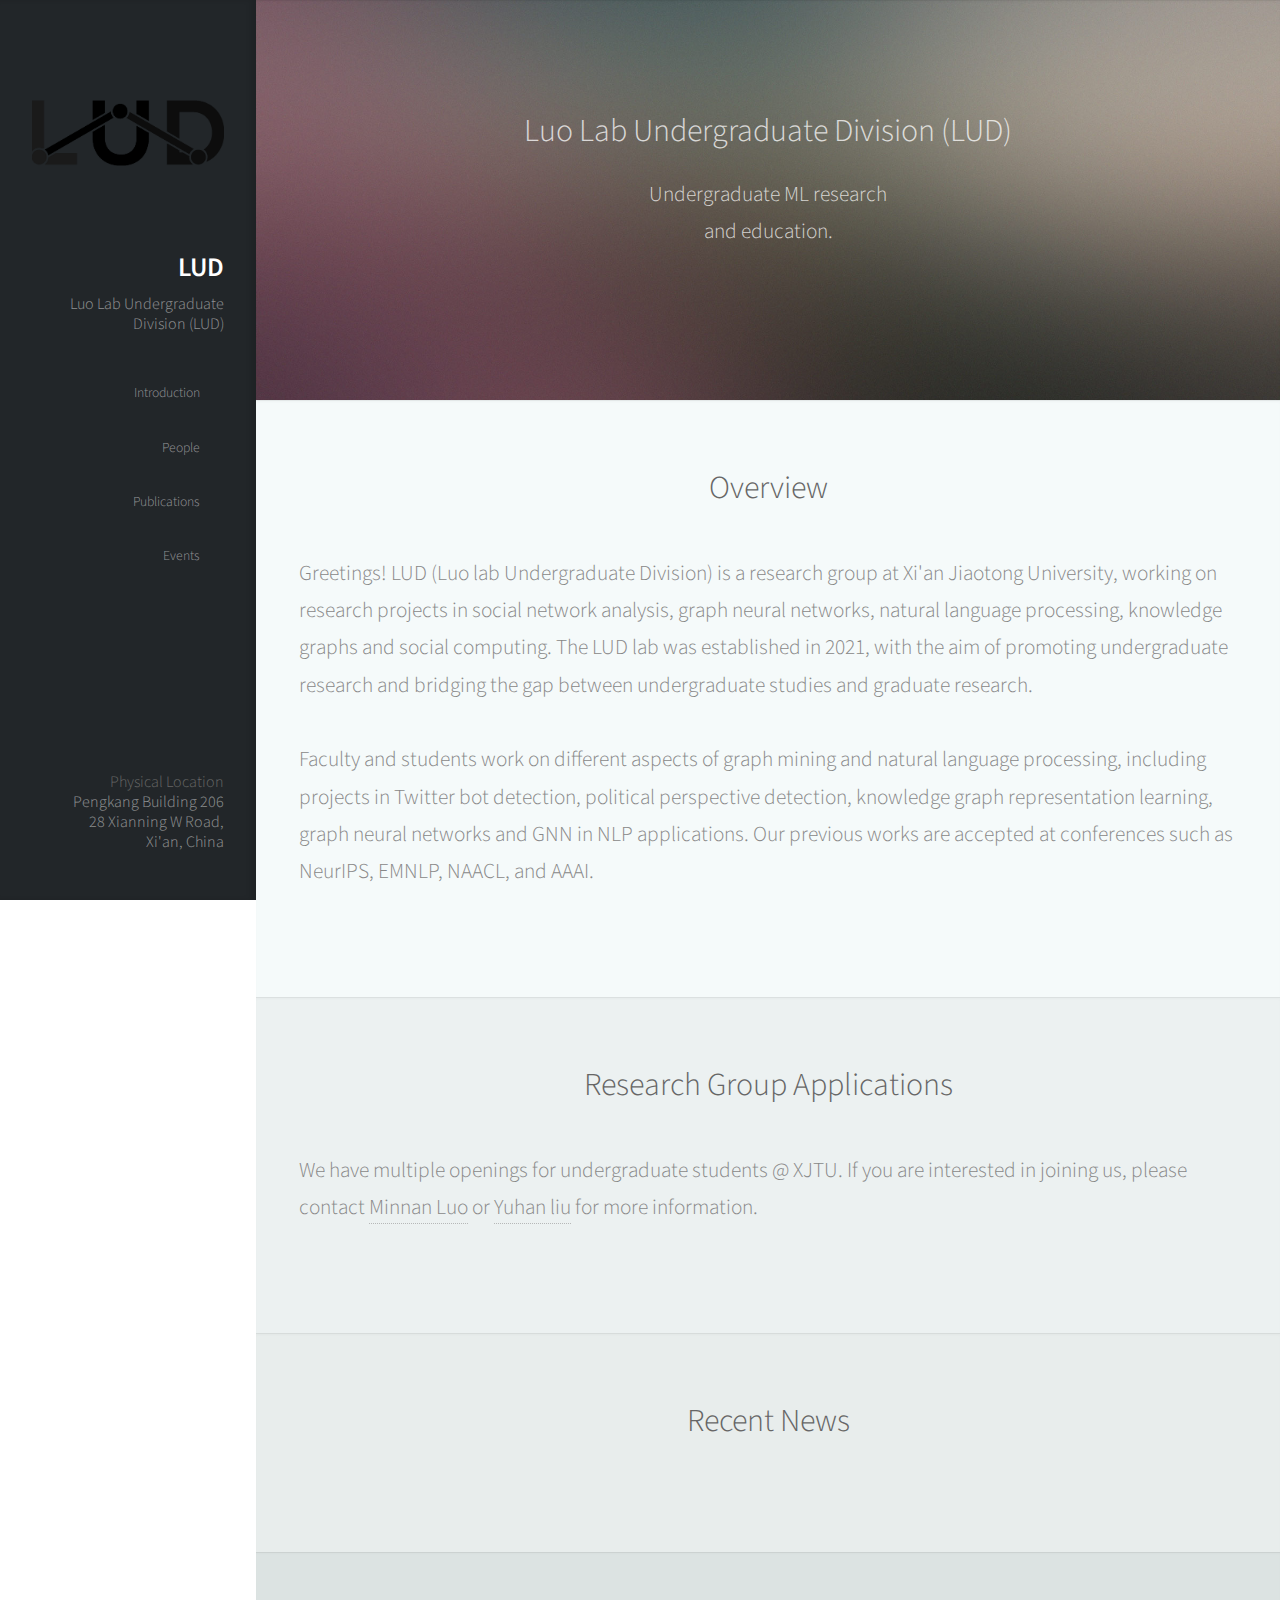
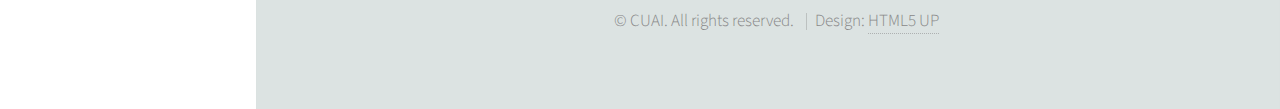
==== index.html @ e0af8125 "added publications page" ====
<!DOCTYPE HTML>
<!--
	Prologue by HTML5 UP
	html5up.net | @ajlkn
	Free for personal and commercial use under the CCA 3.0 license (html5up.net/license)
-->
<html>

<head>
	<title>Luo Lab Undergraduate Division (LUD)</title>
	<meta charset="utf-8" />
	<meta name="viewport" content="width=device-width, initial-scale=1, user-scalable=no" />
	<link rel="stylesheet" href="assets/css/main.css" />
	<link rel="icon" type="image/png" href="images/LUD_dark.png" />
</head>

<body class="is-preload">

	<!-- Header -->
	<div id="header">

		<div class="introduction">

			<!-- Logo -->
				<div id="logo">
					<span class="image avatar">
						<img src="images/LUD_dark.png" alt="LUD" />
					</span>
			<a href="index.html">
					<h1 id="title">LUD</h1>
					<p>Luo Lab Undergraduate Division (LUD)</p>
			</a>
				</div>
			<!-- Nav -->
			<nav id="nav">
				<ul>
					<li>
						<a href="index.html" id="introduction-link">
							<span class="icon">Introduction</span>
						</a>
					</li>
					<li>
						<a href="people.html" id="people-link">
							<span class="icon">People</span>
						</a>
					</li>
					<li>
						<a href="publications.html" id="publications-link">
							<span class="icon">Publications</span>
						</a>
					</li>
					<li>
						<a href="events.html" id="events-link">
							<span class="icon">Events</span>
						</a>
					</li>
				</ul>
			</nav>
		</div>

		<div class="bottom" id="bottom">
			<!--<h3>Physical Location</h3>-->
			<p>
				<strong>Physical Location</strong></br>
				Pengkang Building 206</br>
				28 Xianning W Road,</br>
				Xi'an, China</br>
			</p>
			<!-- Social Icons
			<ul class="icons">
				<li>
					<a href="https://github.com/CUAI" class="icon fa-github">
						<span class="label">Github</span>
					</a>
				</li>
				<li>
					<a href="https://www.facebook.com/cuaicornell" class="icon brands fa-facebook-f">
						<span class="label">Facebook</span>
					</a>
				</li>
				<li>
					<a href="https://twitter.com/cuai_cornell" class="icon brands fa-twitter">
						<span class="label">Twitter</span>
					</a>
				</li>
				<li>
					<a href="mailto:as2626@cornell.edu" class="icon fa-envelope">
						<span class="label">Email</span>
					</a>
				</li>


			</ul> -->
		</div>
	</div>

	<!-- Main -->
	<div id="main">

		<!-- Header -->
		<section class="zero dark">
			<div id="cover" class="container">
				<header>
					<h3 class="alt">Luo Lab Undergraduate Division (LUD)</h3>
					<p>Undergraduate ML research
						<br /> and education.
					</p>
				</header>
			</div>
		</section>

		<!-- Introduction -->
		<section class="two">
			<div id="overview" class="container">

				<header>
					<h3>Overview</h3>
				</header>

				<p style="text-align:left"> Greetings! LUD (Luo lab Undergraduate Division) is a research group at Xi'an Jiaotong University, working on research projects in social network analysis, graph neural networks, natural language processing, knowledge graphs and social computing. The LUD lab was established in 2021, with the aim of promoting undergraduate research and bridging the gap between undergraduate studies and graduate research.
					<br />
					<br /> Faculty and students work on different aspects of graph mining and natural language processing, including projects in Twitter bot detection, political perspective detection, knowledge graph representation learning, graph neural networks and GNN in NLP applications. Our previous works are accepted at conferences such as NeurIPS, EMNLP, NAACL, and AAAI.
					<!--<br /> Thanks to the enthusiasm of XJTU undergraduates, we are at full capacity for the 2023-2024 academic year. Stay tuned for recruitment announcements or contact <a href="mailto:tanzhaoxuan@stu.xjtu.edu.cn">Zhaoxuan Tan</a> if your case is exceptional.-->
					<!--
					<strong>Research Group </strong>
					<br /> The group will work closely with the club's officers to aim for a publication at a top ML
					conference (NeurIPS, ICML, etc.). People that have experience will be a good fit, as we will hit the
					ground running. We encourage people from a diverse background.
					<br /> Apply
					<a href="#researchgroupapplications" class="scrolly">here</a>. See examples of our publications <a
						href="#publications" class="scrolly">here</a>.
					<br />
					<br />

					<strong>Reading Group</strong>
					<br /> We will meet weekly to discuss papers (and research in general) in the field of machine
					learning. The goal is to familiarize
					people with state-of-the-art research. This is meant for students with some experience, as we will
					be closely following recent literature.
					<!-- The reading group meeting times for Fall 2020 will be every Saturday 8:00-8:45 pm EST with <a
						href="https://cornell.zoom.us/j/94841561796?pwd=eTFwMDdtUTdaaVp2RDJvRmVXdVRlZz09">this zoom
						link</a> (password cuai_r). The schedule,
					together with paper links and slides, is available <a
						href="https://docs.google.com/spreadsheets/d/19S0Q0r2heck6rMeUJlbNqu1A5NepiFKZNHT-SHClb-A/edit?usp=sharing">here</a>. -->
					<!-- meets every Saturday from 2:00-2:45 pm in Gates 203. The schedule,
					together with paper links and slides, is available <a href="https://docs.google.com/spreadsheets/d/1-Ef7JCLtQN_LxV4ImfCmfWClDzm2AVXtCpQBnVgg-Aw/edit?usp=sharing">here</a>.
					<!-- Reading group times will be determined once the members of the Research Group are decided (will happen by
					Wednesday, September 18th).-->
					<!-- <strong>Open Class </strong>
					<br/> This class will be similar to Stanford's CS231N - we will start from the basics, cover the state of the art in subfields,
					and finish with guest lectures from professors and PhD's.
					<br/>
					If you are interested in the class, please add yourself to the CUVL mailing list by sending an email to cuvl-l-request@cornell.edu with the subject "join".</a>
					<br/>
					Our class materials for Fall 2018 will be posted <a href="https://drive.google.com/open?id=1oQ8tiE2xCATs625OWxiDMqqDlpZEG0Fw">here</a> as the class progresses.
					<br/>
					<a href="https://drive.google.com/drive/folders/1VAUuqVgKgquh9sEkDPMYep3FDEXISOL_?usp=sharing">See our slides</a> from the Spring 2018 ACSU Reading Group for an idea of what the class will look like. -->
				</p>
			</div>
		</section>

		<!-- Applications -->
		<section class="three">
			<div id="research_group_applications" class="container">

				<header>
					<h3>Research Group Applications</h3>
				</header>

				<p style="text-align:left">
					We have multiple openings for undergraduate students @ XJTU. If you are interested in joining us, please contact <a href="mailto:minnluo@xjtu.edu.cn">Minnan Luo</a> or <a href="mailto:lyh6560@stu.xjtu.edu.cn">Yuhan liu</a> for more information.
				</p>
			</div>
		</section>
		<!-- Recent News -->
		<section class="four">
			<div id="recent_news" class="container">

				<header>
					<h3>Recent News</h3>
				</header>

				<!--<p style="text-align:left"> 
					<strong><em>7/11/2023</em></strong>
					<br /> Congratulations to former director Shangbin Feng and director Yuhan Liu for their <a href="https://2023.aclweb.org/program/best_papers/">ACL2023 best paper award</a>, <a href="https://arxiv.org/abs/2305.08283">"From Pretraining Data to LMs to Downstream Tasks: Tracking the Trails of Political Biases Leading to Unfair NLP Models"</a>!
					<br /> 
					<br /> 
					<strong><em>6/30/2023</em></strong>
					<br /> Our paper, <a href="https://arxiv.org/abs/2306.17408">"LMBot: Distilling Graph Knowledge into Language Model for Graph-less Deployment in Twitter Bot Detection"</a> goes live on Arxiv.
					<br /> 
					<br /> 
					<strong><em>6/22/2023</em></strong>
					<br /> Our paper, <a href="https://arxiv.org/abs/2306.12870">"HOFA: Twitter Bot Detection with Homophily-Oriented Augmentation and Frequency Adaptive Attention"</a> goes live on Arxiv.
					<br /> 
					<br /> 
					<strong><em>5/3/2023</em></strong>
					<br /> Our paper, <a href="https://arxiv.org/abs/2208.08320">"BIC: Twitter Bot Detection with Text-Graph Interaction and Semantic Consistency"</a>, has been accepted at ACL 2023.
					<br /> 
					<br /> 
					<strong>See more news <a href="news.html">here</a>.</strong>
				</p>-->
			</div>
		</section>
		<!-- Physical Location 
		<section id="physical_location" class="two">
			<div class="container">

				<header>
					<h3>Physical Location</h3>
				</header>

				<p style="text-align:left">
			                Pengkang Building 206</br>
			                28 Xianning W Road,</br>
			                Xi'an, China</br>
				</p>
			</div>
		</section>-->

		<!-- Publications 
		<section id="publications" class="two">
			<div class="container">
				<header>
					<h3>Publications</h3>
				</header>
				<div class="row">
					<div class="col-12">
						<article class="item">
							<header class="paper">
								<img class='paperimg' src="images/Rieresnet.png" />
								<h3 class="paperdesc">
									<a class="papertitle" href="https://drive.google.com/file/d/1yZ_uDbXNn4OfINR8LSe1WA0o5-ae4jq4/view">Riemannian Residual Neural Networks</a>
									Isay Katsman*, Eric M. Chen*, Sidhanth Holalkere*, Anna Asch*, Aaron Lou, Ser-Nam Lim Christopher De Sa
									<br />
									<em> Under review. Abridged in ICML 2022 Topology, Algebra, Geometry in Machine Learning Workshop </em>
								</h3>
							</header>
						</article>
					</div>
					<div class="col-12">
						<article class="item">
							<header class="paper">
								<img class='paperimg' src="images/gapx.png" />
								<h3 class="paperdesc">
									<a class="papertitle" href="https://arxiv.org/abs/2210.01979">GAPX: Generalized Autoregressive Paraphrase Identification</a>
									Yifei Zhou, Renyu Li, Hayden Housen, Ser-Nam Lim
									<br />
									<em> NeurIPS 2022.  </em>
								</h3>
							</header>
						</article>
					</div>
				</div><br />
				<div class="row">
					<div class="col-12">
						<article class="item">
							<header class="paper">
								<img class='paperimg' src="images/neq.png" />
								<h3 class="paperdesc">
									<a class="papertitle" href="https://arxiv.org/abs/2107.08596">Equivariant Manifold Flows</a>
									Isay Katsman*, Aaron Lou*, Derek Lim*, Qingxuan Jiang*, Ser-Nam Lim, Christopher De
									Sa
									<br />
									<em> NeurIPS 2021 </em>
								</h3>
							</header>
						</article>
					</div>
				</div><br />
				<div class="row">
					<div class="col-12">
						<article class="item">
							<header class="paper">
								<img class='paperimg' src="images/nonhomophily.png" />
								<h3 class="paperdesc">
									<a class="papertitle" href="https://arxiv.org/abs/2110.14446">
										Large Scale Learning on Non-Homophilous Graphs: New Benchmarks and Strong Simple Methods
									</a>
									Derek Lim*, Felix Hohne*, Xiuyu Li*, Sijia Linda Huang, Vaishnavi Gupta, Omkar Bhalerao, Ser-Nam Lim
									<br />
									<em> NeurIPS 2021 </em>
								</h3>
							</header>
						</article>
					</div>
				</div><br />
				<div class="row">
					<div class="col-12">
						<article class="item">
							<header class="paper">
								<img class='paperimg' src="images/cns.png" />
								<h3 class="paperdesc">
									<a class="papertitle" href="https://arxiv.org/abs/2010.13993">
										Combining Label Propagation and Simple Models Out-performs Graph Neural Networks
									</a>
									Qian Huang*, Horace He*, Abhay Singh, Ser-Nam Lim, Austin Benson
									<br />
									<em> ICLR 2021 </em>
								</h3>
							</header>
						</article>
					</div>
				</div><br />
				<div class="row">
					<div class="col-12">
						<article class="item">
							<header class="paper">
								<img class='paperimg' src="images/nmode_small.png" />
								<h3 class="paperdesc">
									<a class="papertitle" href="https://arxiv.org/abs/2006.10254">
										Neural Manifold Ordinary Differential Equations
									</a>
									Aaron Lou*, Derek Lim*, Isay Katsman*, Leo Huang*, Qingxuan Jiang, Ser-Nam
									Lim,
									Christopher De Sa
									<br />
									<em> NeurIPS 2020 </em>
								</h3>
							</header>
						</article>
					</div>
				</div><br />
				<div class="row">
					<div class="col-12">
						<article class="item">
							<header class="paper">
								<img class='paperimg' src="images/srn.png" />
								<h3 class='paperdesc'>
									<a class="papertitle" href="https://arxiv.org/abs/2003.04448">
										Better Set Representations For Relational Reasoning
									</a>
									Qian Huang*, Horace He*, Abhay Singh, Yan Zhang, Ser-Nam Lim, Austin Benson
									<br />
									<em> NeurIPS 2020 </em>
								</h3>
							</header>
						</article>
					</div>
				</div><br />
				<div class="row">
					<div class="col-12">
						<article class="item">
							<header class="paper">
								<img class='paperimg' src="images/frechet.png" />
								<h3 class='paperdesc'>
									<a class="papertitle" href="https://arxiv.org/abs/2003.00335">
										Differentiating through the Fréchet Mean
									</a>
									Aaron Lou*, Isay Katsman*, Qingxuan Jiang*, Serge Belongie, Ser-Nam Lim, Christopher
									De Sa
									<br />
									<em>ICML 2020 </em>
								</h3>
							</header>
						</article>
					</div>
				</div><br />
				<div class="row">
					<div class="col-12">
						<article class="item">
							<header class="paper">
								<img class='paperimg' src="images/ila.png" />
								<h3 class="paperdesc">
									<a class="papertitle" href="https://arxiv.org/abs/1907.10823">
										Enhancing Adversarial Example Transferability with an Intermediate Level Attack
									</a>
									Qian Huang*, Isay Katsman*, Horace He*, Zeqi Gu*, Serge Belongie, Ser-Nam Lim
									<br />
									<em>ICCV 2019 </em>
								</h3>
							</header>
						</article>
					</div>
				</div><br />
				<div class="row">
					<div class="col-12">
						<article class="item">
							<header class="paper">
								<img class='paperimg' src="images/decomp.png" />
								<h3 class="paperdesc">
									<a class="papertitle" href="https://arxiv.org/abs/1812.01198">
										Adversarial Example Decomposition
									</a>
									Horace He, Aaron Lou*, Qingxuan Jiang*, Isay Katsman*, Serge Belongie, Ser-Nam Lim
									<br />
									<em> ICML 2019 Workshop, Security and Privacy of Machine Learning</em>
								</h3>
							</header>
						</article>
					</div>
				</div><br />
				*indicates equal contribution
			</div>
		</section>-->

		<!-- Current Members
		<section id="currentmembers" class="three">
			<div class="container" style="text-align:center">
				<header>
					<h3>Current Members</h3>
				</header>

				<div class="row">
					<div class="col-3">
						<article class="item">
							<a href="https://yifeizhou02.github.io" target="_blank"
								class="image fit"><img src="images/members/yifei.jpg" alt="" /></a>
							<header>
								<h3>Yifei Zhou<br /><em> Co-President </em></h3>
							</header>
						</article>
					</div>
					<div class="col-3">
						<article class="item">
							<a href="https://echen01.github.io/" target="_blank"
								class="image fit"><img src="images/members/eric.jpg" alt="" /></a>
							<header>
								<h3>Eric Chen<br /><em> Co-President </em></h3>
							</header>
						</article>
					</div>
					<div class="col-3">
						<article class="item">
							<a href="https://www.linkedin.com/in/felix-hohne-fmh42/" target="_blank"
								class="image fit"><img src="images/members/felix.jpeg" alt="" /></a>
							<header>
								<h3>Felix Hohne<br /> <em> Member </em></h3>
							</header>
						</article>
					</div>
					<div class="col-3">
						<article class="item">
							<a href="https://www.linkedin.com/in/omkar-bhalerao-88089016a/" target="_blank"
								class="image fit"><img src="images/members/omkar.jpeg" alt="" /></a>
							<header>
								<h3>Omkar Bhalerao<br /><em> Member </em></h3>
							</header>
						</article>
					</div>
				</div><br />
				<div class="row">
					<div class="col-3">
						<article class="item">
							<a href="https://www.linkedin.com/in/anna-asch/" target="_blank"
								class="image fit"><img src="images/members/anna.JPG" alt="" /></a>
							<header>
								<h3>Anna Asch<br /><em> Member </em></h3>
							</header>
						</article>
					</div>
					<div class="col-3">
						<article class="item">
							<a href="https://www.linkedin.com/in/sanjit-basker/" target="_blank"
								class="image fit"><img src="images/members/sanjit.png" alt="" /></a>
							<header>
								<h3>Sanjit Basker<br /><em> Member </em></h3>
							</header>
						</article>
					</div>
					<div class="col-3">
						<article class="item">
							<a href="https://vaishnavigupta.com/" target="_blank"
								class="image fit"><img src="images/members/vaishnavi.jpg" alt="" /></a>
							<header>
								<h3>Vaishnavi Gupta<br /><em> Member </em></h3>
							</header>
						</article>
					</div>
					<div class="col-3">
						<article class="item">
							<a href="https://sholalkere.github.io/" target="_blank"
								class="image fit"><img src="images/members/sid.jpg" alt="" /></a>
							<header>
								<h3>Sidhanth Holalkere<br /><em> Member </em></h3>
							</header>
						</article>
					</div>
				</div><br />
				<div class="row">
					<div class="col-3">
						<article class="item">
							<a href="https://jren03.github.io" target="_blank"
								class="image fit"><img src="images/members/juntao.jpg" alt="" /></a>
							<header>
								<h3>Juntao Ren<br /><em> Member </em></h3>
							</header>
						</article>
					</div>
					<div class="col-3">
						<article class="item">
							<a href="https://owenoertell.com" target="_blank"
								class="image fit"><img src="images/members/owen.jpg" alt="" /></a>
							<header>
								<h3>Owen Oertell<br /><em> Member </em></h3>
							</header>
						</article>
					</div>
					<div class="col-3">
						<article class="item">
							<a href="https://fengyuli.com" target="_blank"
								class="image fit"><img src="images/members/fengyu.jpeg" alt="" /></a>
							<header>
								<h3>Fengyu Li<br /><em> Member </em></h3>
							</header>
						</article>
					</div>
					<div class="col-3">
						<article class="item">
							<a href="https://www.linkedin.com/in/zichen-wang-2023b2204/" target="_blank"
								class="image fit"><img src="images/members/zichen.jpg" alt="" /></a>
							<header>
								<h3>Zichen Wang<br /><em> Member </em></h3>
							</header>
						</article>
					</div>
			</div><br />
				<div class="row">
					<div class="col-3">
						<article class="item">
							<a href="https://www.linkedin.com/in/zilu-li-6043771b7/" target="_blank"
								class="image fit"><img src="images/members/zilu.jpg" alt="" /></a>
							<header>
								<h3>Zilu Li<br /><em> Member </em></h3>
							</header>
						</article>
					</div>
					<div class="col-3">
						<article class="item">
							<a href="https://www.linkedin.com/in/lisarli/" target="_blank"
								class="image fit"><img src="images/members/lisa.jpeg" alt="" /></a>
							<header>
								<h3>Lisa Li<br /><em> Member </em></h3>
							</header>
						</article>
					</div>
					<div class="col-3">
						<article class="item">
							<a href="https://yanruyu126.github.io/" target="_blank"
								class="image fit"><img src="images/members/ruyu.png" alt="" /></a>
							<header>
								<h3>Ruyu Yan<br /><em> Member </em></h3>
							</header>
						</article>
					</div>
					<div class="col-3">
						<article class="item">
							<a href="https://www.linkedin.com/in/songyu-ye-5474b2220/" target="_blank"
								class="image fit"><img src="images/members/song.jpg" alt="" /></a>
							<header>
								<h3>Song Ye<br /><em> Member </em></h3>
							</header>
						</article>
					</div>
			</div><br />
				<div class="row">
				</div>
			</div>
		</section> -->

		<!-- researchadvisors
		<section id="researchadvisors" class="three">
			<div class="container" style="text-align:center">
				<header>
					<h3>Research Advisors</h3>
				</header>

				<div class="row">
					<div class="col-3">
						<article class="item">
							<a href="https://www.cs.cornell.edu/rdz/" target="_blank" class="image fit"><img
									src="images/members/ramin.jpg" alt="" /></a>
							<header>
								<h3>Prof. Ramin Zabih <br /> <em>Affiliated Faculty </em></h3>
							</header>
						</article>
					</div>
					<div class="col-3">
						<article class="item">
							<a href="http://blogs.cornell.edu/techfaculty/serge-belongie/" target="_blank"
								class="image fit"><img src="images/members/serge.jpeg" alt="" /></a>
							<header>
								<h3>Prof. Serge Belongie <br /> <em>Affiliated Faculty</em></h3>
							</header>
						</article>
					</div>
					<div class="col-3">
						<article class="item">
							<a href="http://www.cs.cornell.edu/~cdesa/" target="_blank" class="image fit"><img
									src="images/members/chris.jpeg" alt="" /></a>
							<header>
								<h3>Prof. Chris de Sa <br /> <em>Affiliated Faculty</em></h3>
							</header>
						</article>
					</div>
					<div class="col-3">
						<article class="item">
							<a href="https://wensun.github.io/" target="_blank" class="image fit"><img
									src="images/members/wen.png" alt="" /></a>
							<header>
								<h3>Prof. Wen Sun <br /> <em>Affiliated Faculty</em></h3>
							</header>
						</article>
					</div>
				</div><br />
				<div class="row">
					<div class="col-3">
						<article class="item">
							<a href="http://home.bharathh.info/" target="_blank" class="image fit"><img
									src="images/members/bharathresized.png" alt="" /></a>
							<header>
								<h3>Prof. Bharath Hariharan <br /> <em> Affiliated Faculty</em></h3>
							</header>
						</article>
					</div>
					<div class="col-3">
						<article class="item">
							<a href="http://www.cs.cornell.edu/~kb/" target="_blank" class="image fit"><img
									src="images/members/kb.jpeg" alt="" /></a>
							<header>
								<h3>Prof. Kavita Bala <br /> <em> Affiliated Faculty</em></h3>
							</header>
						</article>
					</div>
					<div class="col-3">
						<article class="item">
							<a href="https://yoavartzi.com/" target="_blank" class="image fit"><img
									src="images/members/yoav.jpeg" alt="" /></a>
							<header>
								<h3>Prof. Yoav Artzi<br /> <em>Affiliated Faculty</em> </h3>
							</header>
						</article>
					</div>
					<div class="col-3">
						<article class="item">
							<a href="http://www.sanjibanchoudhury.com/" target="_blank" class="image fit"><img
									src="images/sanjiban.png" alt="" /></a>
							<header>
								<h3>Prof. Sanjiban Choudhury <br /> <em>Affiliated Faculty</em></h3>
							</header>
						</article>
					</div>
				</div><br />
				<div class="row">
					<div class="col-3">
						<article class="item">
							<a href="https://sites.google.com/site/sernam" target="_blank" class="image fit"><img
									src="images/members/sernam.jpeg" alt="" /></a>
							<header>
								<h3>Dr. Ser-Nam Lim<br /> <em>Facebook Research Advisor</em> </h3>
							</header>
						</article>
					</div>
				<div class="col-3">
						<article class="item">
							<a href="https://abhaysingh.xyz/" target="_blank" class="image fit"><img
									src="images/members/abhay.jpeg" alt="" /></a>
							<header>
								<h3>Abhay Singh <br /> <em> Graduate Research Advisor</em> </h3>
							</header>
						</article>
					</div>
					<div class="col-3">
						<article class="item">
							<a href="https://www.xiuyuli.com/" target="_blank"
								class="image fit"><img src="images/members/xiuyu.png" alt="" /></a>
							<header>
								<h3>Xiuyu Li <br /> <em> Graduate Research Advisor </em></h3>
							</header>
						</article>
					</div>
					<div class="col-3">
						<article class="item">
							<a href="https://yuanqidu.github.io/" target="_blank"
								class="image fit"><img src="images/members/yuanqi.jpeg" alt="" /></a>
							<header>
								<h3>Yuanqi Du <br /> <em> Graduate Research Advisor </em></h3>
							</header>
						</article>
					</div>
					<div class="col-3">
						<article class="item">
							<a href="https://isaykatsman.github.io/" target="_blank"
								class="image fit"><img src="images/members/isay.jpeg" alt="" /></a>
							<header>
								<h3>Isay Katsman <br /> <em>Graduate Research Advisor</em> <br /> <em>Co-Founder</em> </h3>
							</header>
						</article>
<!-- 					</div>
					<div class="col-3">
						<article class="item">
							<a href="https://www.linkedin.com/in/guandao-yang-349b83a6/" target="_blank"
								class="image fit"><img src="images/members/guandao.jpeg" alt="" /></a>
							<header>
								<h3>Guandao Yang <br /> <em>Graduate Research Advisor</em></h3>
							</header>
						</article>
					</div>
					<div class="col-3">
						<article class="item">
							<a href="https://www.linkedin.com/in/ryan-benmalek-4a451810b/" target="_blank"
								class="image fit"><img src="images/members/ryan.jpeg" alt="" /></a>
							<header>
								<h3>Ryan Benmalek <br /> <em>Graduate Research Advisor</em></h3>
							</header>
						</article>
					</div> --><!--
				</div>
			</div>
		</section> -->

		<!-- Alumni
		<section id="alumni" class="three">
			<div class="container" style="text-align:center">
				<header>
					<h3>Alumni</h3>
				</header>

				<div class="row">
					<div class="col-3">
						<article class="item">
							<a href="https://www.linkedin.com/in/linda-huang-sijia/" target="_blank"
								class="image fit"><img src="images/members/linda.jpeg" alt="" /></a>
							<header>
								<h3>Linda Huang<br /> <em> Alumnus </em></h3>
							</header>
						</article>
					</div>
					<div class="col-3">
						<article class="item">
							<a href="https://www.linkedin.com/in/franklin-tongxiang-deng/" target="_blank"
								class="image fit"><img src="images/members/franklin.jpeg" alt="" /></a>
							<header>
								<h3>Franklin Deng<br /> <em> Alumnus</em> </h3>
							</header>
						</article>
					</div>
					<div class="col-3">
						<article class="item">
							<a href="https://www.aaronlou.com/" target="_blank" class="image fit"><img
									src="images/members/aaron.jpeg" alt="" /></a>
							<header>
								<h3>Aaron Lou <br /><em> Stanford CS PhD</em></h3>
							</header>
						</article>
					</div>
					<div class="col-3">
						<article class="item">
							<a href="https://q-hwang.github.io" target="_blank" class="image fit"><img
									src="images/members/qian.jpeg" alt="" /></a>
							<header>
								<h3>Qian Huang <br /> <em> Stanford CS PhD</em></h3>
							</header>
						</article>
					</div>
				</div><br />
				<div class="row">
					<div class="col-3">
						<article class="item">
							<a href="https://cptq.github.io/" target="_blank" class="image fit"><img
									src="images/members/derek.jpg" alt="" /></a>
							<header>
								<h3>Derek Lim<br /><em> MIT EECS PhD</em></h3>
							</header>
						</article>
					</div>
					<div class="col-3">
						<article class="item">
							<a href="https://mathreader.github.io/" target="_blank"
								class="image fit"><img src="images/members/max.jpg" alt="" /></a>
							<header>
								<h3> Qingxuan (Max) Jiang <br /> <em>MIT ORIE PhD </em></h3>
							</header>
						</article>
					</div>
					<div class="col-3">
						<article class="item">
							<a href="https://www.linkedin.com/in/quintessaqiao/" target="_blank" class="image fit"><img
									src="images/members/quintessa.jpeg" alt="" /></a>
							<header>
								<h3>Han (Quintessa) Qiao<br /> <em> Meta Software Engineer </em><br /> </h3>
							</header>
						</article>
					</div>
					<div class="col-3">
						<article class="item">
							<a href="http://horace.io/" target="_blank" class="image fit"><img
									src="images/members/horace.jpeg" alt="" /></a>
							<header>
								<h3>Horace He <br /> <em>Facebook, Research Engineer</em> <br /> <em>Co-Founder</em>
								</h3>
							</header>
						</article>
					</div>
					<div class="col-3">
						<article class="item">
							<a href="https://linzhiqiu.github.io/" target="_blank"
								class="image fit"><img src="images/members/zhiqiu.jpeg" alt="" /></a>
							<header>
								<h3>Zhiqiu Lin <br /> <em> CMU SCS, PhD</em> <br /> </h3>
							</header>
						</article>
					</div>
					<div class="col-3">
						<article class="item">
							<a href="https://www.linkedin.com/in/tianxing-jiang/" target="_blank" class="image fit"><img
									src="images/members/tianxing.jpeg" alt="" /></a>
							<header>
								<h3>Tianxing Jiang<br /> <em>Citadel, Software Engineer </em><br /> </h3>
							</header>
						</article>
					</div>
					<div class="col-3">
						<article class="item">
							<a href="https://www.linkedin.com/in/zeqi-gu/" target="_blank" class="image fit"><img
									src="images/members/zeqi.jpeg" alt="" /></a>
							<header>
								<h3> Zeqi Gu <br /> <em> Cornell Tech PhD </em><br /> </h3>
							</header>
						</article>
					</div>
					<div class="col-3">
						<article class="item">
							<a href="https://www.linkedin.com/in/frank-li-b7b0272a/" target="_blank"
								class="image fit"><img src="images/members/frank.jpg" alt="" /></a>
							<header>
								<h3>Frank Li<br /> <em> Microsoft, Data Scientist </em><br /> </h3>
							</header>
						</article>
					</div>
					<div class="col-3">
						<article class="item">
							<a href="https://www.linkedin.com/in/pianpwk/" target="_blank" class="image fit"><img
									src="images/members/pian.jpeg" alt="" /></a>
							<header>
								<h3> Pian Pawakapan <br /> <em> Alumnus </em> <br /> </h3>
							</header>
						</article>
					</div>
				</div><br />
				<div class="row">
				</div>
			</div>
		</section> -->


		<!-- Sponsors
		<section id="sponsors" class="four">
			<div class="container" style="text-align:center">

				<header>
					<h3>Sponsored by and in Direct Collaboration with Facebook AI</h3>
				</header>

				<div class="row">
					<!-- <div class="col-4">
								</div> --><!--
					<div class="col-12">
						<article class="item">
							<a href="https://research.fb.com/category/machine-learning/" class="image fit">
								<img src="images/facebookainewlogo.jpeg" alt="Facebook AI" />
							</a>
						</article>
					</div>
				</div>

			</div>
		</section> -->

	</div>

	<!-- Footer -->
	<div id="footer">

		<!-- Copyright -->
		<ul class="copyright">
			<li>&copy; CUAI. All rights reserved.</li>
			<li>Design:
				<a href="http://html5up.net">HTML5 UP</a>
			</li>
		</ul>

	</div>

	<!-- Scripts -->
	<script src="assets/js/jquery.min.js"></script>
	<!--<script src="assets/js/jquery.scrolly.min.js"></script>
	<script src="assets/js/jquery.scrollex.min.js"></script>
	<script src="assets/js/browser.min.js"></script>-->
	<script src="assets/js/breakpoints.min.js"></script>
	<script src="assets/js/util.js"></script>
	<script src="assets/js/main.js"></script>
	<script src="assets/js/parseCsv.js"></script>
	<script src="assets/js/index.js"></script>

</body>

</html>
---- assets/css/main.css ----
@import url("font-awesome.min.css");
@import url("https://fonts.googleapis.com/css?family=Source+Sans+Pro:300,300italic,400,600");

/*
	Prologue by HTML5 UP
	html5up.net | @ajlkn
	Free for personal and commercial use under the CCA 3.0 license (html5up.net/license)
*/

html, body, div, span, applet, object,
iframe, h1, h2, h3, h4, h5, h6, p, blockquote,
pre, a, abbr, acronym, address, big, cite,
code, del, dfn, em, img, ins, kbd, q, s, samp,
small, strike, strong, sub, sup, tt, var, b,
u, i, center, dl, dt, dd, ol, ul, li, fieldset,
form, label, legend, table, caption, tbody,
tfoot, thead, tr, th, td, article, aside,
canvas, details, embed, figure, figcaption,
footer, header, hgroup, menu, nav, output, ruby,
section, summary, time, mark, audio, video {
	margin: 0;
	padding: 0;
	border: 0;
	font-size: 100%;
	font: inherit;
	vertical-align: baseline;}

article, aside, details, figcaption, figure,
footer, header, hgroup, menu, nav, section {
	display: block;}

body {
	line-height: 1;
}

ol, ul {
	list-style: none;
}

blockquote, q {
	quotes: none;
}

	blockquote:before, blockquote:after, q:before, q:after {
		content: '';
		content: none;
	}

table {
	border-collapse: collapse;
	border-spacing: 0;
}

body {
	-webkit-text-size-adjust: none;
}

mark {
	background-color: transparent;
	color: inherit;
}

input::-moz-focus-inner {
	border: 0;
	padding: 0;
}

input, select, textarea {
	-moz-appearance: none;
	-webkit-appearance: none;
	-ms-appearance: none;
	appearance: none;
}

/* Basic */

	html {
		box-sizing: border-box;
	}

	*, *:before, *:after {
		box-sizing: inherit;
	}

	body {
		background: #fff;
		font-family: 'Source Sans Pro', sans-serif;
		font-size: 19pt;
		font-weight: 300;
		line-height: 1.75em;
		color: #888;
	}

		body.is-preload *, body.is-preload *:before, body.is-preload *:after {
			-moz-animation: none !important;
			-webkit-animation: none !important;
			-ms-animation: none !important;
			animation: none !important;
			-moz-transition: none !important;
			-webkit-transition: none !important;
			-ms-transition: none !important;
			transition: none !important;
		}

	input, textarea, select {
		font-family: 'Source Sans Pro', sans-serif;
		font-size: 19pt;
		font-weight: 300;
		line-height: 1.75em;
		color: #888;
	}

	h1, h2, h3, h4, h5, h6 {
		font-weight: 300;
		color: #666;
		line-height: 1.5em;
	}

	h1 a, h2 a, h3 a, h4 a, h5 a, h6 a {
		color: inherit;
		text-decoration: none;
	}

		h1 a strong, h2 a strong, h3 a strong, h4 a strong, h5 a strong, h6 a strong {
			color: #333;
		}

	h2 {
		font-size: 2em;
		letter-spacing: -1px;
	}

		h2.alt {
			color: #888;
		}

			h2.alt strong {
				color: #666;
			}

	h3 {
		font-size: 1.5em;
	}

	header {
		margin: 0 0 2em 0;
	}

		header > p {
			margin: 1em 0 0 0;
		}

	footer {
		margin: 2em 0 0 0;
	}

	strong, b {
		font-weight: 300;
		color: #666;
	}

	em, i {
		font-style: italic;
	}

	a {
		text-decoration: none;
		color: inherit;
		border-bottom: dotted 1px rgba(128, 128, 128, 0.5);
		-moz-transition: color 0.35s ease-in-out, border-bottom-color 0.35s ease-in-out;
		-webkit-transition: color 0.35s ease-in-out, border-bottom-color 0.35s ease-in-out;
		-ms-transition: color 0.35s ease-in-out, border-bottom-color 0.35s ease-in-out;
		transition: color 0.35s ease-in-out, border-bottom-color 0.35s ease-in-out;
		outline: 0;
	}

		a:hover {
			color: #E27689;
			border-bottom-color: rgba(255, 255, 255, 0);
		}

	sub {
		position: relative;
		top: 0.5em;
		font-size: 0.8em;
	}

	sup {
		position: relative;
		top: -0.5em;
		font-size: 0.8em;
	}

	hr {
		border: 0;
		border-top: solid 1px #ddd;
	}

	blockquote {
		border-left: solid 0.5em #ddd;
		padding: 1em 0 1em 2em;
		font-style: italic;
	}

	p, ul, ol, dl, table {
		margin-bottom: 2em;
	}

	br.clear {
		clear: both;
	}

/* Container */

	.container {
		margin: 0 auto;
		max-width: 100%;
		width: 1400px;
	}

		@media screen and (min-width: 961px) and (max-width: 1880px) {

			.container {
				width: 1200px;
			}

		}

		@media screen and (min-width: 961px) and (max-width: 1620px) {

			.container {
				width: 960px;
			}

		}

		@media screen and (min-width: 961px) and (max-width: 1320px) {

			.container {
				width: 100%;
			}

		}

		@media screen and (max-width: 960px) {

			.container {
				width: 100%;
			}

		}

		@media screen and (max-width: 736px) {

			.container {
				width: 100%;
			}

		}

/* Row */

	.row {
		display: flex;
		flex-wrap: wrap;
		box-sizing: border-box;
		align-items: stretch;
	}

		.row > * {
			box-sizing: border-box;
		}

		.row.gtr-uniform > * > :last-child {
			margin-bottom: 0;
		}

		.row.aln-left {
			justify-content: flex-start;
		}

		.row.aln-center {
			justify-content: center;
		}

		.row.aln-right {
			justify-content: flex-end;
		}

		.row.aln-top {
			align-items: flex-start;
		}

		.row.aln-middle {
			align-items: center;
		}

		.row.aln-bottom {
			align-items: flex-end;
		}

		.row > .imp {
			order: -1;
		}

		.row > .col-1 {
			width: 8.3333333333%;
		}

		.row > .off-1 {
			margin-left: 8.3333333333%;
		}

		.row > .col-2 {
			width: 16.6666666667%;
		}

		.row > .off-2 {
			margin-left: 16.6666666667%;
		}

		.row > .col-3 {
			width: 25%;
		}

		.row > .off-3 {
			margin-left: 25%;
		}

		.row > .col-4 {
			width: 33.3333333333%;
		}

		.row > .off-4 {
			margin-left: 33.3333333333%;
		}

		.row > .col-5 {
			width: 41.6666666667%;
		}

		.row > .off-5 {
			margin-left: 41.6666666667%;
		}

		.row > .col-6 {
			width: 50%;
		}

		.row > .off-6 {
			margin-left: 50%;
		}

		.row > .col-7 {
			width: 58.3333333333%;
		}

		.row > .off-7 {
			margin-left: 58.3333333333%;
		}

		.row > .col-8 {
			width: 66.6666666667%;
		}

		.row > .off-8 {
			margin-left: 66.6666666667%;
		}

		.row > .col-9 {
			width: 75%;
		}

		.row > .off-9 {
			margin-left: 75%;
		}

		.row > .col-10 {
			width: 83.3333333333%;
		}

		.row > .off-10 {
			margin-left: 83.3333333333%;
		}

		.row > .col-11 {
			width: 91.6666666667%;
		}

		.row > .off-11 {
			margin-left: 91.6666666667%;
		}

		.row > .col-12 {
			width: 100%;
		}
		.col-12 {
			width: 100%;
		}

		.row > .off-12 {
			margin-left: 100%;
		}

		.row.gtr-0 {
			margin-top: 0px;
			margin-left: 0px;
		}

			.row.gtr-0 > * {
				padding: 0px 0 0 0px;
			}

			.row.gtr-0.gtr-uniform {
				margin-top: 0px;
			}

				.row.gtr-0.gtr-uniform > * {
					padding-top: 0px;
				}

		.row.gtr-25 {
			margin-top: -10px;
			margin-left: -10px;
		}

			.row.gtr-25 > * {
				padding: 10px 0 0 10px;
			}

			.row.gtr-25.gtr-uniform {
				margin-top: -10px;
			}

				.row.gtr-25.gtr-uniform > * {
					padding-top: 10px;
				}

		.row.gtr-50 {
			margin-top: -20px;
			margin-left: -20px;
		}

			.row.gtr-50 > * {
				padding: 20px 0 0 20px;
			}

			.row.gtr-50.gtr-uniform {
				margin-top: -20px;
			}

				.row.gtr-50.gtr-uniform > * {
					padding-top: 20px;
				}

		.row {
			margin-top: -40px;
			margin-left: -40px;
		}

			.row > * {
				padding: 40px 0 0 40px;
			}

			.row.gtr-uniform {
				margin-top: -40px;
			}

				.row.gtr-uniform > * {
					padding-top: 40px;
				}

		.row.gtr-150 {
			margin-top: -60px;
			margin-left: -60px;
		}

			.row.gtr-150 > * {
				padding: 60px 0 0 60px;
			}

			.row.gtr-150.gtr-uniform {
				margin-top: -60px;
			}

				.row.gtr-150.gtr-uniform > * {
					padding-top: 60px;
				}

		.row.gtr-200 {
			margin-top: -80px;
			margin-left: -80px;
		}

			.row.gtr-200 > * {
				padding: 80px 0 0 80px;
			}

			.row.gtr-200.gtr-uniform {
				margin-top: -80px;
			}

				.row.gtr-200.gtr-uniform > * {
					padding-top: 80px;
				}

		@media screen and (min-width: 961px) and (max-width: 1880px) {

			.row {
				display: flex;
				flex-wrap: wrap;
				box-sizing: border-box;
				align-items: stretch;
			}

				.row > * {
					box-sizing: border-box;
				}

				.row.gtr-uniform > * > :last-child {
					margin-bottom: 0;
				}

				.row.aln-left {
					justify-content: flex-start;
				}

				.row.aln-center {
					justify-content: center;
				}

				.row.aln-right {
					justify-content: flex-end;
				}

				.row.aln-top {
					align-items: flex-start;
				}

				.row.aln-middle {
					align-items: center;
				}

				.row.aln-bottom {
					align-items: flex-end;
				}

				.row > .imp-wide {
					order: -1;
				}

				.row > .col-1-wide {
					width: 8.3333333333%;
				}

				.row > .off-1-wide {
					margin-left: 8.3333333333%;
				}

				.row > .col-2-wide {
					width: 16.6666666667%;
				}

				.row > .off-2-wide {
					margin-left: 16.6666666667%;
				}

				.row > .col-3-wide {
					width: 25%;
				}

				.row > .off-3-wide {
					margin-left: 25%;
				}

				.row > .col-4-wide {
					width: 33.3333333333%;
				}

				.row > .off-4-wide {
					margin-left: 33.3333333333%;
				}

				.row > .col-5-wide {
					width: 41.6666666667%;
				}

				.row > .off-5-wide {
					margin-left: 41.6666666667%;
				}

				.row > .col-6-wide {
					width: 50%;
				}

				.row > .off-6-wide {
					margin-left: 50%;
				}

				.row > .col-7-wide {
					width: 58.3333333333%;
				}

				.row > .off-7-wide {
					margin-left: 58.3333333333%;
				}

				.row > .col-8-wide {
					width: 66.6666666667%;
				}

				.row > .off-8-wide {
					margin-left: 66.6666666667%;
				}

				.row > .col-9-wide {
					width: 75%;
				}

				.row > .off-9-wide {
					margin-left: 75%;
				}

				.row > .col-10-wide {
					width: 83.3333333333%;
				}

				.row > .off-10-wide {
					margin-left: 83.3333333333%;
				}

				.row > .col-11-wide {
					width: 91.6666666667%;
				}

				.row > .off-11-wide {
					margin-left: 91.6666666667%;
				}

				.row > .col-12-wide {
					width: 100%;
				}

				.row > .off-12-wide {
					margin-left: 100%;
				}

				.row.gtr-0 {
					margin-top: 0px;
					margin-left: 0px;
				}

					.row.gtr-0 > * {
						padding: 0px 0 0 0px;
					}

					.row.gtr-0.gtr-uniform {
						margin-top: 0px;
					}

						.row.gtr-0.gtr-uniform > * {
							padding-top: 0px;
						}

				.row.gtr-25 {
					margin-top: -10px;
					margin-left: -10px;
				}

					.row.gtr-25 > * {
						padding: 10px 0 0 10px;
					}

					.row.gtr-25.gtr-uniform {
						margin-top: -10px;
					}

						.row.gtr-25.gtr-uniform > * {
							padding-top: 10px;
						}

				.row.gtr-50 {
					margin-top: -20px;
					margin-left: -20px;
				}

					.row.gtr-50 > * {
						padding: 20px 0 0 20px;
					}

					.row.gtr-50.gtr-uniform {
						margin-top: -20px;
					}

						.row.gtr-50.gtr-uniform > * {
							padding-top: 20px;
						}

				.row {
					margin-top: -40px;
					margin-left: -40px;
				}

					.row > * {
						padding: 40px 0 0 40px;
					}

					.row.gtr-uniform {
						margin-top: -40px;
					}

						.row.gtr-uniform > * {
							padding-top: 40px;
						}

				.row.gtr-150 {
					margin-top: -60px;
					margin-left: -60px;
				}

					.row.gtr-150 > * {
						padding: 60px 0 0 60px;
					}

					.row.gtr-150.gtr-uniform {
						margin-top: -60px;
					}

						.row.gtr-150.gtr-uniform > * {
							padding-top: 60px;
						}

				.row.gtr-200 {
					margin-top: -80px;
					margin-left: -80px;
				}

					.row.gtr-200 > * {
						padding: 80px 0 0 80px;
					}

					.row.gtr-200.gtr-uniform {
						margin-top: -80px;
					}

						.row.gtr-200.gtr-uniform > * {
							padding-top: 80px;
						}

		}

		@media screen and (min-width: 961px) and (max-width: 1620px) {

			.row {
				display: flex;
				flex-wrap: wrap;
				box-sizing: border-box;
				align-items: stretch;
			}

				.row > * {
					box-sizing: border-box;
				}

				.row.gtr-uniform > * > :last-child {
					margin-bottom: 0;
				}

				.row.aln-left {
					justify-content: flex-start;
				}

				.row.aln-center {
					justify-content: center;
				}

				.row.aln-right {
					justify-content: flex-end;
				}

				.row.aln-top {
					align-items: flex-start;
				}

				.row.aln-middle {
					align-items: center;
				}

				.row.aln-bottom {
					align-items: flex-end;
				}

				.row > .imp-normal {
					order: -1;
				}

				.row > .col-1-normal {
					width: 8.3333333333%;
				}

				.row > .off-1-normal {
					margin-left: 8.3333333333%;
				}

				.row > .col-2-normal {
					width: 16.6666666667%;
				}

				.row > .off-2-normal {
					margin-left: 16.6666666667%;
				}

				.row > .col-3-normal {
					width: 25%;
				}

				.row > .off-3-normal {
					margin-left: 25%;
				}

				.row > .col-4-normal {
					width: 33.3333333333%;
				}

				.row > .off-4-normal {
					margin-left: 33.3333333333%;
				}

				.row > .col-5-normal {
					width: 41.6666666667%;
				}

				.row > .off-5-normal {
					margin-left: 41.6666666667%;
				}

				.row > .col-6-normal {
					width: 50%;
				}

				.row > .off-6-normal {
					margin-left: 50%;
				}

				.row > .col-7-normal {
					width: 58.3333333333%;
				}

				.row > .off-7-normal {
					margin-left: 58.3333333333%;
				}

				.row > .col-8-normal {
					width: 66.6666666667%;
				}

				.row > .off-8-normal {
					margin-left: 66.6666666667%;
				}

				.row > .col-9-normal {
					width: 75%;
				}

				.row > .off-9-normal {
					margin-left: 75%;
				}

				.row > .col-10-normal {
					width: 83.3333333333%;
				}

				.row > .off-10-normal {
					margin-left: 83.3333333333%;
				}

				.row > .col-11-normal {
					width: 91.6666666667%;
				}

				.row > .off-11-normal {
					margin-left: 91.6666666667%;
				}

				.row > .col-12-normal {
					width: 100%;
				}

				.row > .off-12-normal {
					margin-left: 100%;
				}

				.row.gtr-0 {
					margin-top: 0px;
					margin-left: 0px;
				}

					.row.gtr-0 > * {
						padding: 0px 0 0 0px;
					}

					.row.gtr-0.gtr-uniform {
						margin-top: 0px;
					}

						.row.gtr-0.gtr-uniform > * {
							padding-top: 0px;
						}

				.row.gtr-25 {
					margin-top: -10px;
					margin-left: -10px;
				}

					.row.gtr-25 > * {
						padding: 10px 0 0 10px;
					}

					.row.gtr-25.gtr-uniform {
						margin-top: -10px;
					}

						.row.gtr-25.gtr-uniform > * {
							padding-top: 10px;
						}

				.row.gtr-50 {
					margin-top: -20px;
					margin-left: -20px;
				}

					.row.gtr-50 > * {
						padding: 20px 0 0 20px;
					}

					.row.gtr-50.gtr-uniform {
						margin-top: -20px;
					}

						.row.gtr-50.gtr-uniform > * {
							padding-top: 20px;
						}

				.row {
					margin-top: -40px;
					margin-left: -40px;
				}

					.row > * {
						padding: 40px 0 0 40px;
					}

					.row.gtr-uniform {
						margin-top: -40px;
					}

						.row.gtr-uniform > * {
							padding-top: 40px;
						}

				.row.gtr-150 {
					margin-top: -60px;
					margin-left: -60px;
				}

					.row.gtr-150 > * {
						padding: 60px 0 0 60px;
					}

					.row.gtr-150.gtr-uniform {
						margin-top: -60px;
					}

						.row.gtr-150.gtr-uniform > * {
							padding-top: 60px;
						}

				.row.gtr-200 {
					margin-top: -80px;
					margin-left: -80px;
				}

					.row.gtr-200 > * {
						padding: 80px 0 0 80px;
					}

					.row.gtr-200.gtr-uniform {
						margin-top: -80px;
					}

						.row.gtr-200.gtr-uniform > * {
							padding-top: 80px;
						}

		}

		@media screen and (min-width: 961px) and (max-width: 1320px) {

			.row {
				display: flex;
				flex-wrap: wrap;
				box-sizing: border-box;
				align-items: stretch;
			}

				.row > * {
					box-sizing: border-box;
				}

				.row.gtr-uniform > * > :last-child {
					margin-bottom: 0;
				}

				.row.aln-left {
					justify-content: flex-start;
				}

				.row.aln-center {
					justify-content: center;
				}

				.row.aln-right {
					justify-content: flex-end;
				}

				.row.aln-top {
					align-items: flex-start;
				}

				.row.aln-middle {
					align-items: center;
				}

				.row.aln-bottom {
					align-items: flex-end;
				}

				.row > .imp-narrow {
					order: -1;
				}

				.row > .col-1-narrow {
					width: 8.3333333333%;
				}

				.row > .off-1-narrow {
					margin-left: 8.3333333333%;
				}

				.row > .col-2-narrow {
					width: 16.6666666667%;
				}

				.row > .off-2-narrow {
					margin-left: 16.6666666667%;
				}

				.row > .col-3-narrow {
					width: 25%;
				}

				.row > .off-3-narrow {
					margin-left: 25%;
				}

				.row > .col-4-narrow {
					width: 33.3333333333%;
				}

				.row > .off-4-narrow {
					margin-left: 33.3333333333%;
				}

				.row > .col-5-narrow {
					width: 41.6666666667%;
				}

				.row > .off-5-narrow {
					margin-left: 41.6666666667%;
				}

				.row > .col-6-narrow {
					width: 50%;
				}

				.row > .off-6-narrow {
					margin-left: 50%;
				}

				.row > .col-7-narrow {
					width: 58.3333333333%;
				}

				.row > .off-7-narrow {
					margin-left: 58.3333333333%;
				}

				.row > .col-8-narrow {
					width: 66.6666666667%;
				}

				.row > .off-8-narrow {
					margin-left: 66.6666666667%;
				}

				.row > .col-9-narrow {
					width: 75%;
				}

				.row > .off-9-narrow {
					margin-left: 75%;
				}

				.row > .col-10-narrow {
					width: 83.3333333333%;
				}

				.row > .off-10-narrow {
					margin-left: 83.3333333333%;
				}

				.row > .col-11-narrow {
					width: 91.6666666667%;
				}

				.row > .off-11-narrow {
					margin-left: 91.6666666667%;
				}

				.row > .col-12-narrow {
					width: 100%;
				}

				.row > .off-12-narrow {
					margin-left: 100%;
				}

				.row.gtr-0 {
					margin-top: 0px;
					margin-left: 0px;
				}

					.row.gtr-0 > * {
						padding: 0px 0 0 0px;
					}

					.row.gtr-0.gtr-uniform {
						margin-top: 0px;
					}

						.row.gtr-0.gtr-uniform > * {
							padding-top: 0px;
						}

				.row.gtr-25 {
					margin-top: -5px;
					margin-left: -5px;
				}

					.row.gtr-25 > * {
						padding: 5px 0 0 5px;
					}

					.row.gtr-25.gtr-uniform {
						margin-top: -5px;
					}

						.row.gtr-25.gtr-uniform > * {
							padding-top: 5px;
						}

				.row.gtr-50 {
					margin-top: -10px;
					margin-left: -10px;
				}

					.row.gtr-50 > * {
						padding: 10px 0 0 10px;
					}

					.row.gtr-50.gtr-uniform {
						margin-top: -10px;
					}

						.row.gtr-50.gtr-uniform > * {
							padding-top: 10px;
						}

				.row {
					margin-top: -20px;
					margin-left: -20px;
				}

					.row > * {
						padding: 20px 0 0 20px;
					}

					.row.gtr-uniform {
						margin-top: -20px;
					}

						.row.gtr-uniform > * {
							padding-top: 20px;
						}

				.row.gtr-150 {
					margin-top: -30px;
					margin-left: -30px;
				}

					.row.gtr-150 > * {
						padding: 30px 0 0 30px;
					}

					.row.gtr-150.gtr-uniform {
						margin-top: -30px;
					}

						.row.gtr-150.gtr-uniform > * {
							padding-top: 30px;
						}

				.row.gtr-200 {
					margin-top: -40px;
					margin-left: -40px;
				}

					.row.gtr-200 > * {
						padding: 40px 0 0 40px;
					}

					.row.gtr-200.gtr-uniform {
						margin-top: -40px;
					}

						.row.gtr-200.gtr-uniform > * {
							padding-top: 40px;
						}

		}

		@media screen and (max-width: 960px) {

			.row {
				display: flex;
				flex-wrap: wrap;
				box-sizing: border-box;
				align-items: stretch;
			}

				.row > * {
					box-sizing: border-box;
				}

				.row.gtr-uniform > * > :last-child {
					margin-bottom: 0;
				}

				.row.aln-left {
					justify-content: flex-start;
				}

				.row.aln-center {
					justify-content: center;
				}

				.row.aln-right {
					justify-content: flex-end;
				}

				.row.aln-top {
					align-items: flex-start;
				}

				.row.aln-middle {
					align-items: center;
				}

				.row.aln-bottom {
					align-items: flex-end;
				}

				.row > .imp-narrower {
					order: -1;
				}

				.row > .col-1-narrower {
					width: 8.3333333333%;
				}

				.row > .off-1-narrower {
					margin-left: 8.3333333333%;
				}

				.row > .col-2-narrower {
					width: 16.6666666667%;
				}

				.row > .off-2-narrower {
					margin-left: 16.6666666667%;
				}

				.row > .col-3-narrower {
					width: 25%;
				}

				.row > .off-3-narrower {
					margin-left: 25%;
				}

				.row > .col-4-narrower {
					width: 33.3333333333%;
				}

				.row > .off-4-narrower {
					margin-left: 33.3333333333%;
				}

				.row > .col-5-narrower {
					width: 41.6666666667%;
				}

				.row > .off-5-narrower {
					margin-left: 41.6666666667%;
				}

				.row > .col-6-narrower {
					width: 50%;
				}

				.row > .off-6-narrower {
					margin-left: 50%;
				}

				.row > .col-7-narrower {
					width: 58.3333333333%;
				}

				.row > .off-7-narrower {
					margin-left: 58.3333333333%;
				}

				.row > .col-8-narrower {
					width: 66.6666666667%;
				}

				.row > .off-8-narrower {
					margin-left: 66.6666666667%;
				}

				.row > .col-9-narrower {
					width: 75%;
				}

				.row > .off-9-narrower {
					margin-left: 75%;
				}

				.row > .col-10-narrower {
					width: 83.3333333333%;
				}

				.row > .off-10-narrower {
					margin-left: 83.3333333333%;
				}

				.row > .col-11-narrower {
					width: 91.6666666667%;
				}

				.row > .off-11-narrower {
					margin-left: 91.6666666667%;
				}

				.row > .col-12-narrower {
					width: 100%;
				}

				.row > .off-12-narrower {
					margin-left: 100%;
				}

				.row.gtr-0 {
					margin-top: 0px;
					margin-left: 0px;
				}

					.row.gtr-0 > * {
						padding: 0px 0 0 0px;
					}

					.row.gtr-0.gtr-uniform {
						margin-top: 0px;
					}

						.row.gtr-0.gtr-uniform > * {
							padding-top: 0px;
						}

				.row.gtr-25 {
					margin-top: -5px;
					margin-left: -5px;
				}

					.row.gtr-25 > * {
						padding: 5px 0 0 5px;
					}

					.row.gtr-25.gtr-uniform {
						margin-top: -5px;
					}

						.row.gtr-25.gtr-uniform > * {
							padding-top: 5px;
						}

				.row.gtr-50 {
					margin-top: -10px;
					margin-left: -10px;
				}

					.row.gtr-50 > * {
						padding: 10px 0 0 10px;
					}

					.row.gtr-50.gtr-uniform {
						margin-top: -10px;
					}

						.row.gtr-50.gtr-uniform > * {
							padding-top: 10px;
						}

				.row {
					margin-top: -20px;
					margin-left: -20px;
				}

					.row > * {
						padding: 20px 0 0 20px;
					}

					.row.gtr-uniform {
						margin-top: -20px;
					}

						.row.gtr-uniform > * {
							padding-top: 20px;
						}

				.row.gtr-150 {
					margin-top: -30px;
					margin-left: -30px;
				}

					.row.gtr-150 > * {
						padding: 30px 0 0 30px;
					}

					.row.gtr-150.gtr-uniform {
						margin-top: -30px;
					}

						.row.gtr-150.gtr-uniform > * {
							padding-top: 30px;
						}

				.row.gtr-200 {
					margin-top: -40px;
					margin-left: -40px;
				}

					.row.gtr-200 > * {
						padding: 40px 0 0 40px;
					}

					.row.gtr-200.gtr-uniform {
						margin-top: -40px;
					}

						.row.gtr-200.gtr-uniform > * {
							padding-top: 40px;
						}

		}

		@media screen and (max-width: 736px) {

			.row {
				display: flex;
				flex-wrap: wrap;
				box-sizing: border-box;
				align-items: stretch;
			}

				.row > * {
					box-sizing: border-box;
				}

				.row.gtr-uniform > * > :last-child {
					margin-bottom: 0;
				}

				.row.aln-left {
					justify-content: flex-start;
				}

				.row.aln-center {
					justify-content: center;
				}

				.row.aln-right {
					justify-content: flex-end;
				}

				.row.aln-top {
					align-items: flex-start;
				}

				.row.aln-middle {
					align-items: center;
				}

				.row.aln-bottom {
					align-items: flex-end;
				}

				.row > .imp-mobile {
					order: -1;
				}

				.row > .col-1-mobile {
					width: 8.3333333333%;
				}

				.row > .off-1-mobile {
					margin-left: 8.3333333333%;
				}

				.row > .col-2-mobile {
					width: 16.6666666667%;
				}

				.row > .off-2-mobile {
					margin-left: 16.6666666667%;
				}

				.row > .col-3-mobile {
					width: 25%;
				}

				.row > .off-3-mobile {
					margin-left: 25%;
				}

				.row > .col-4-mobile {
					width: 33.3333333333%;
				}

				.row > .off-4-mobile {
					margin-left: 33.3333333333%;
				}

				.row > .col-5-mobile {
					width: 41.6666666667%;
				}

				.row > .off-5-mobile {
					margin-left: 41.6666666667%;
				}

				.row > .col-6-mobile {
					width: 50%;
				}

				.row > .off-6-mobile {
					margin-left: 50%;
				}

				.row > .col-7-mobile {
					width: 58.3333333333%;
				}

				.row > .off-7-mobile {
					margin-left: 58.3333333333%;
				}

				.row > .col-8-mobile {
					width: 66.6666666667%;
				}

				.row > .off-8-mobile {
					margin-left: 66.6666666667%;
				}

				.row > .col-9-mobile {
					width: 75%;
				}

				.row > .off-9-mobile {
					margin-left: 75%;
				}

				.row > .col-10-mobile {
					width: 83.3333333333%;
				}

				.row > .off-10-mobile {
					margin-left: 83.3333333333%;
				}

				.row > .col-11-mobile {
					width: 91.6666666667%;
				}

				.row > .off-11-mobile {
					margin-left: 91.6666666667%;
				}

				.row > .col-12-mobile {
					width: 100%;
				}

				.row > .off-12-mobile {
					margin-left: 100%;
				}

				.row.gtr-0 {
					margin-top: 0px;
					margin-left: 0px;
				}

					.row.gtr-0 > * {
						padding: 0px 0 0 0px;
					}

					.row.gtr-0.gtr-uniform {
						margin-top: 0px;
					}

						.row.gtr-0.gtr-uniform > * {
							padding-top: 0px;
						}

				.row.gtr-25 {
					margin-top: -5px;
					margin-left: -5px;
				}

					.row.gtr-25 > * {
						padding: 5px 0 0 5px;
					}

					.row.gtr-25.gtr-uniform {
						margin-top: -5px;
					}

						.row.gtr-25.gtr-uniform > * {
							padding-top: 5px;
						}

				.row.gtr-50 {
					margin-top: -10px;
					margin-left: -10px;
				}

					.row.gtr-50 > * {
						padding: 10px 0 0 10px;
					}

					.row.gtr-50.gtr-uniform {
						margin-top: -10px;
					}

						.row.gtr-50.gtr-uniform > * {
							padding-top: 10px;
						}

				.row {
					margin-top: -20px;
					margin-left: -20px;
				}

					.row > * {
						padding: 20px 0 0 20px;
					}

					.row.gtr-uniform {
						margin-top: -20px;
					}

						.row.gtr-uniform > * {
							padding-top: 20px;
						}

				.row.gtr-150 {
					margin-top: -30px;
					margin-left: -30px;
				}

					.row.gtr-150 > * {
						padding: 30px 0 0 30px;
					}

					.row.gtr-150.gtr-uniform {
						margin-top: -30px;
					}

						.row.gtr-150.gtr-uniform > * {
							padding-top: 30px;
						}

				.row.gtr-200 {
					margin-top: -40px;
					margin-left: -40px;
				}

					.row.gtr-200 > * {
						padding: 40px 0 0 40px;
					}

					.row.gtr-200.gtr-uniform {
						margin-top: -40px;
					}

						.row.gtr-200.gtr-uniform > * {
							padding-top: 40px;
						}

		}

/* Sections/Article */

	section, article {
		margin-bottom: 3em;
	}

		section > :last-child,
		section > .container, section:last-child, article > :last-child,
		article > .container, article:last-child {
			margin-bottom: 0;
		}

		.row > section, .row > article {
			margin-bottom: 0;
		}

/* Image */

	.image {
		display: inline-block;
		border: 0;
	}

		.image img {
			display: block;
			width: 100%;
		}

		.image.avatar48 {
			width: 48px;
			height: 48px;
			background: #f00;
		}

			.image.avatar48 img {
				width: 48px;
				height: 48px;
			}

		.image.fit {
			display: block;
			width: 100%;
		}

		.image.featured {
			display: block;
			width: 100%;
			margin: 0 0 2em 0;
		}

		.image.left {
			float: left;
			margin: 0 2em 2em 0;
		}

		.image.centered {
			display: block;
			margin: 0 0 2em 0;
		}

			.image.centered img {
				margin: 0 auto;
				width: auto;
			}

/* List */

	ul {
		list-style: disc;
		padding-left: 1em;
	}

		ul li {
			padding-left: 0.5em;
		}

	ol {
		list-style: decimal;
		padding-left: 1.25em;
	}

		ol li {
			padding-left: 0.25em;
		}

/* Icons */

	ul.icons {
		cursor: default;
		list-style: none;
		padding-left: 0;
	}

		ul.icons li {
			display: inline-block;
			padding-left: 0;
		}

		ul.icons a {
			display: inline-block;
			width: 2em;
			height: 2em;
			line-height: 2em;
			text-align: center;
			border: 0;
		}

/* Form */

	form label {
		display: block;
		text-align: left;
		margin-bottom: 0.5em;
	}

	form input[type="text"],
	form input[type="email"],
	form input[type="password"],
	form select,
	form textarea {
		position: relative;
		-webkit-appearance: none;
		display: block;
		border: 0;
		outline: 0;
		background: #fff;
		background: rgba(255, 255, 255, 0.75);
		width: 100%;
		border-radius: 0.35em;
		padding: 0.75em 1em 0.75em 1em;
		box-shadow: inset 0 0.1em 0.1em 0 rgba(0, 0, 0, 0.05);
		border: solid 1px rgba(0, 0, 0, 0.15);
		-moz-transition: all 0.35s ease-in-out;
		-webkit-transition: all 0.35s ease-in-out;
		-ms-transition: all 0.35s ease-in-out;
		transition: all 0.35s ease-in-out;
	}

		form input[type="text"]:focus,
		form input[type="email"]:focus,
		form input[type="password"]:focus,
		form select:focus,
		form textarea:focus {
			box-shadow: 0 0 2px 1px #8ebebc;
			background: #fff;
		}

	form input[type="text"],
	form input[type="email"],
	form input[type="password"],
	form select {
		line-height: 1.25em;
	}

	form textarea {
		min-height: 14em;
	}

	form ::-webkit-input-placeholder {
		color: #555 !important;
	}

	form :-moz-placeholder {
		color: #555 !important;
	}

	form ::-moz-placeholder {
		color: #555 !important;
	}

	form :-ms-input-placeholder {
		color: #555 !important;
	}

	form ::-moz-focus-inner {
		border: 0;
	}

/* Table */

	table {
		width: 100%;
		text-align: left;
	}

		table tbody tr:nth-child(2n+2) {
			background: #f4f4f4;
		}

		table td {
			padding: 0.5em 1em 0.5em 1em;
		}

		table th {
			text-align: left;
			padding: 0.5em 1em 0.5em 1em;
			color: #fff;
			background: #222729 url("images/overlay.png");
		}

		table thead {
			background: #444;
			color: #fff;
		}

		table tfoot {
			background: #eee;
		}

/* Button */

	input[type="button"],
	input[type="submit"],
	input[type="reset"],
	button,
	.button {
		position: relative;
		display: inline-block;
		border-radius: 0.35em;
		color: #fff !important;
		text-decoration: none;
		padding: 0.75em 2.5em 0.75em 2.5em;
		background-color: #8ebebc;
		border: 0;
		cursor: pointer;
		background-image: -moz-linear-gradient(top, rgba(0, 0, 0, 0), rgba(0, 0, 0, 0.15)), url("images/overlay.png");
		background-image: -webkit-linear-gradient(top, rgba(0, 0, 0, 0), rgba(0, 0, 0, 0.15)), url("images/overlay.png");
		background-image: -ms-linear-gradient(top, rgba(0, 0, 0, 0), rgba(0, 0, 0, 0.15)), url("images/overlay.png");
		background-image: linear-gradient(top, rgba(0, 0, 0, 0), rgba(0, 0, 0, 0.15)), url("images/overlay.png");
		-moz-transition: background-color 0.35s ease-in-out;
		-webkit-transition: background-color 0.35s ease-in-out;
		-ms-transition: background-color 0.35s ease-in-out;
		transition: background-color 0.35s ease-in-out;
	}

		input[type="button"]:hover,
		input[type="submit"]:hover,
		input[type="reset"]:hover,
		button:hover,
		.button:hover {
			background-color: #9ececc;
		}

		input[type="button"]:active,
		input[type="submit"]:active,
		input[type="reset"]:active,
		button:active,
		.button:active {
			background-color: #7eaeac;
		}

/* Item */

	.item {
		box-shadow: 0 0.05em 0.15em 0 rgba(0, 0, 0, 0.05);
		margin-bottom: 40px;
	}

		.item header {
			background: #fff;
			margin: 0;
			padding: 1em 0 1em 0;
			font-size: 0.8em;
		}

			.item header h3 {
				font-size: 1em;
			}

/* Icons */

	.icon {
		text-decoration: none;
	}

		.icon:before {
			display: inline-block;
			font-family: FontAwesome;
			font-size: 1.25em;
			text-decoration: none;
			font-style: normal;
			font-weight: normal;
			line-height: 1;
			-webkit-font-smoothing: antialiased;
			-moz-osx-font-smoothing: grayscale;
		}

		.icon > .label {
			display: none;
		}

/* Header */

	#header {
		display: -moz-flex;
		display: -webkit-flex;
		display: -ms-flex;
		display: flex;
		-moz-flex-direction: column;
		-webkit-flex-direction: column;
		-ms-flex-direction: column;
		flex-direction: column;
		-moz-justify-content: space-between;
		-webkit-justify-content: space-between;
		-ms-justify-content: space-between;
		justify-content: space-between;
		background: #222629 url("images/overlay.png");
		box-shadow: inset -0.25em 0 0.25em 0 rgba(0, 0, 0, 0.1);
		color: #fff;
		height: 100%;
		left: 0;
		overflow-y: auto;
		position: fixed;
		text-align: right;
		top: 0;
		width: 375px;
	}

		#header .top {
			-moz-flex-grow: 1;
			-webkit-flex-grow: 1;
			-ms-flex-grow: 1;
			flex-grow: 1;
		}

		#header .bottom {
			-moz-flex-shrink: 0;
			-webkit-flex-shrink: 0;
			-ms-flex-shrink: 0;
			flex-shrink: 0;
			padding: 1.5em 0 0.75em 0;
		}

			#header .bottom > :last-child {
				margin-bottom: 0;
			}

		#header .icons {
			font-size: 0.8em;
			text-align: center;
		}

			#header .icons a {
				color: #41484c;
				-moz-transition: color 0.35s ease-in-out;
				-webkit-transition: color 0.35s ease-in-out;
				-ms-transition: color 0.35s ease-in-out;
				transition: color 0.35s ease-in-out;
			}

				#header .icons a:hover {
					color: #fff;
				}

	#logo {
		position: relative;
		margin: 1.75em 1.5em 1.5em 1.5em;
		min-height: 48px;
		cursor: default;
	}

		#logo h1 {
			position: relative;
			color: #fff;
			font-weight: 600;
			font-size: 1.25em;
			line-height: 1.25em;
		}

		#logo p {
			position: relative;
			display: block;
			font-size: 0.75em;
			color: rgba(255, 255, 255, 0.5);
			line-height: 1.25em;
			margin: 0.5em 0 0 0;
		}

		#logo .image {
			position: absolute;
			left: 0;
			top: 0;
		}

	#nav ul {
		list-style: none;
		padding-left: 0;
		margin-bottom: 0;
	}

		#nav ul li {
			padding-left: 0;
		}

			#nav ul li a {
				display: block;
				padding: 0.5em 1.5em 0.5em 1.5em;
				color: rgba(255, 255, 255, 0.5);
				text-decoration: none;
				outline: 0;
				border: 0;
				-moz-transition: none;
				-webkit-transition: none;
				-ms-transition: none;
				transition: none;
			}

				#nav ul li a span {
					position: relative;
					display: block;
					font-size: 0.8em;
				}

					#nav ul li a span:before {
						position: absolute;
						left: 0;
						color: #41484c;
						text-align: center;
						width: 1.25em;
						line-height: 1.75em;
					}

				#nav ul li a.active {
					background: rgba(0, 0, 0, 0.15);
					box-shadow: inset 0 0 0.25em 0 rgba(0, 0, 0, 0.125);
					color: #fff;
				}

					#nav ul li a.active span:before {
						color: #e27689;
					}
	#bottom {
		position: relative;
		margin: 1.75em 1.5em 1.5em 1.5em;
		min-height: 48px;
		cursor: default;
	}

		#bottom h1 {
			position: relative;
			color: #fff;
			font-weight: 600;
			font-size: 1em;
			line-height: 1em;
		}

		#bottom p {
			position: relative;
			display: block;
			font-size: 0.75em;
			color: rgba(255, 255, 255, 0.5);
			line-height: 1.25em;
			margin: 0.5em 0 0 0;
		}

		#bottom .image {
			position: absolute;
			left: 0;
			top: 0;
		}

/* Footer */

	#footer {
		margin-left: 375px;
		text-align: center;
		background-color: #dce3e2;
		padding: 3em 0 4em 0;
		box-shadow: inset 0 1px 0 0 rgba(0, 0, 0, 0.05), inset 0 0.1em 0.1em 0 rgba(0, 0, 0, 0.025);
		font-size: 0.8em;
	}

		#footer .copyright {
			cursor: default;
			margin: 0;
		}

			#footer .copyright li {
				display: inline-block;
				line-height: 1em;
				border-left: solid 1px rgba(128, 128, 128, 0.35);
				padding: 0 0 0 0.5em;
				margin: 0 0 0 0.5em;
			}

				#footer .copyright li:first-child {
					border-left: 0;
					padding-left: 0;
					margin-left: 0;
				}

/* Main */

	#main {
		margin-left: 375px;
	}

		#main > section {
			margin: 0;
			overflow: hidden;
			padding: 4em 0;
			box-shadow: inset 0 1px 0 0 rgba(0, 0, 0, 0.05), inset 0 0.1em 0.1em 0 rgba(0, 0, 0, 0.025);
			text-align: center;
			background-image: url("images/overlay.png");
		}
		#main > section strong {
			font-weight:600;
		}
		#main article.profile > header {
			height: 6.5em;
		}
		#categories > p ,.news > p{
			margin:0;
		}
		#main article.profile p {
			margin:0 1em;
			font-size:1em;
			line-height:1.5em;
			white-space: nowrap;
		}

		#main article.profile h3 {
			font-size:1em;
			font-weight:400;
			line-height:1.5em;
		}

			#main > section.dark {
				color: #ddd;
				color: rgba(255, 255, 255, 0.75);
			}

				#main > section.dark h2, #main > section.dark h3, #main > section.dark h4, #main > section.dark h5, #main > section.dark h6 {
					color: inherit;
				}

				#main > section.dark strong {
					color: #fff;
					border-color: inherit;
				}

				#main > section.dark a {
					color: #fff;
					border-color: inherit;
				}

					#main > section.dark a:hover {
						border-bottom-color: rgba(255, 255, 255, 0);
					}
			#main article.director header{
				background-color:rgb(255, 245, 191);
			}
			#main article.advisor header{
				background-color:rgb(255, 191, 191);
			}

			#main > section.zero {
				padding: 5em 0;
				background-size: cover;
				background-position: center center;
				background-color: #81918E;
				background-image: url("../../images/cover.jpg");
			}

			#main > section.one {
				padding: 1em 0;
				background-position: center center;
				background-color: #81918E;
				background-image: url("../../images/banner.jpg");
			}

			#main > section.two {
				background-color: #f5fafa;
			}

			#main > section.three {
				background-color: #ecf1f1;
			}

			#main > section.four {
				background-color: #e8edec;
			}

/* Wide */

	@media screen and (min-width: 961px) and (max-width: 1880px) {

		/* Basic */

			body, input, textarea, select {
				font-size: 17pt;
			}

		/* Header */

			#header {
				width: 300px;
			}

		/* Footer */

			#footer {
				margin-left: 300px;
			}

		/* Main */

			#main {
				margin-left: 300px;
			}

	}

/* Normal */

	@media screen and (min-width: 961px) and (max-width: 1620px) {

		/* Main */

			#main > section {
				padding: 3em 0;
			}

			#main section.cover {
				padding: 5em 0;
			}

	}

/* Narrow */

	@media screen and (min-width: 961px) and (max-width: 1320px) {

		/* Basic */

			body, input, textarea, select {
				font-size: 16pt;
			}

			.container {
				padding: 0 2em 0 2em;
			}

		/* Icons */

			ul.icons li a {
				width: 1.75em;
			}

		/* Item */

			.item {
				margin-bottom: 20px;
			}

		/* Header */

			#header {
				width: 20%;
			}

			#logo .image {
				position: relative;
				margin: 0 0 0.5em 0;
			}

			#nav ul li a {
				font-size: 0.8em;
				padding-top: 0.5em;
				padding-bottom: 0.5em;
			}

				#nav ul li a span {
					padding-right: 2.25em;
				}

					#nav ul li a span:before {
						left: 100%;
						margin-left: -1.25em;
						line-height: 2.25em;
					}

		/* Footer */

			#footer {
				margin-left: 20%;
			}

		/* Main */

			#main {
				margin-left: 20%;
			}

	}

/* Narrower */

	#headerToggle {
		display: none;
	}

	@media screen and (max-width: 960px) {

		/* Basic */

			html, body {
				overflow-x: hidden;
			}

			body, input, textarea, select {
				font-size: 16pt;
			}

			header br {
				display: none;
			}

			.container {
				padding: 0 2em 0 2em;
			}

		/* Item */

			.item {
				margin-bottom: 15px;
			}

		/* Icons */

			ul.icons a {
				width: 1.75em;
				font-size: 1.25em;
			}

		/* Header */

			#header {
				-moz-backface-visibility: hidden;
				-webkit-backface-visibility: hidden;
				-ms-backface-visibility: hidden;
				backface-visibility: hidden;
				-moz-transform: translateX(-275px);
				-webkit-transform: translateX(-275px);
				-ms-transform: translateX(-275px);
				transform: translateX(-275px);
				-moz-transition: -moz-transform 0.5s ease;
				-webkit-transition: -webkit-transform 0.5s ease;
				-ms-transition: -ms-transform 0.5s ease;
				transition: transform 0.5s ease;
				-webkit-overflow-scrolling: touch;
				display: block;
				height: 100%;
				left: 0;
				overflow-y: auto;
				position: fixed;
				top: 0;
				width: 275px;
				z-index: 10002;
				width: 275px;
				background: #222729 url("images/overlay.png");
				box-shadow: inset -0.25em 0 0.25em 0 rgba(0, 0, 0, 0.125);
			}

				#header .top {
					position: relative;
				}

				#header .bottom {
					border-top: solid 1px rgba(255, 255, 255, 0.05);
					box-shadow: 0 -1px 0 0 rgba(0, 0, 0, 0.15);
					padding-top: 2em;
					margin-top: 2em;
					position: relative;
				}

			#logo {
				margin: 1.5em 1.25em 1.25em 1.25em;
			}

			#nav ul li a {
				padding: 0.5em 1.25em 0.5em 1.25em;
			}

			#headerToggle {
				-moz-backface-visibility: hidden;
				-webkit-backface-visibility: hidden;
				-ms-backface-visibility: hidden;
				backface-visibility: hidden;
				-moz-transition: -moz-transform 0.5s ease;
				-webkit-transition: -webkit-transform 0.5s ease;
				-ms-transition: -ms-transform 0.5s ease;
				transition: transform 0.5s ease;
				display: block;
				height: 2.25em;
				left: 0;
				position: fixed;
				top: 0;
				width: 3.25em;
				z-index: 10001;
			}

				#headerToggle .toggle {
					position: absolute;
					left: 0;
					top: 0;
					width: 100%;
					height: 100%;
					outline: 0;
					border: 0;
				}

					#headerToggle .toggle:before {
						font-family: FontAwesome;
						text-decoration: none;
						font-style: normal;
						font-weight: normal;
						-webkit-font-smoothing: antialiased;
						-moz-osx-font-smoothing: grayscale;
						content: '\f0c9';
						color: #fff;
						font-size: 18px;
						line-height: 2.25em;
						background: rgba(128, 136, 144, 0.5);
						border-radius: 0.35em;
						text-align: center;
						position: absolute;
						left: 0.5em;
						top: 0.5em;
						display: block;
						width: 3.25em;
						height: 2.25em;
						line-height: 2.25em;
					}

			body.header-visible #main {
				-moz-transform: translateX(275px);
				-webkit-transform: translateX(275px);
				-ms-transform: translateX(275px);
				transform: translateX(275px);
			}

			body.header-visible #headerToggle {
				-moz-transform: translateX(275px);
				-webkit-transform: translateX(275px);
				-ms-transform: translateX(275px);
				transform: translateX(275px);
			}

			body.header-visible #header {
				-moz-transform: translateX(0);
				-webkit-transform: translateX(0);
				-ms-transform: translateX(0);
				transform: translateX(0);
			}

		/* Footer */

			#footer {
				margin-left: 0;
			}

		/* Main */

			#main {
				-moz-backface-visibility: hidden;
				-webkit-backface-visibility: hidden;
				-ms-backface-visibility: hidden;
				backface-visibility: hidden;
				-moz-transition: -moz-transform 0.5s ease;
				-webkit-transition: -webkit-transform 0.5s ease;
				-ms-transition: -ms-transform 0.5s ease;
				transition: transform 0.5s ease;
				padding-bottom: 1px;
				margin-left: 0;
			}

				#main > section {
					padding: 3em 0;
				}

				#main section.cover {
					padding: 4em 0;
				}

	}

/* Mobile */

	@media screen and (max-width: 736px) {

		/* Basic */

			body, input, textarea, select {
				font-size: 14pt;
			}

			h2 {
				font-size: 1.5em;
				letter-spacing: 0;
				font-weight: 300;
			}

			.container {
				padding: 0 15px 0 15px;
			}

		/* List */

			ul.icons a {
				width: 2em;
				font-size: 1.25em;
			}

		/* Main */

			#main > section {
				padding: 2em 0;
			}

			#main section.cover {
				padding: 4em 0em;
			}

				#main section.cover header {
					padding: 0 1em;
				}

		/* Footer */

			#footer .copyright li {
				display: block;
				line-height: 1.25em;
				border: 0;
				padding: 0;
				margin: 1em 0 0 0;
			}

				#footer .copyright li:first-child {
					margin-top: 0;
				}

	}
	.paper {
		display: flex;
		flex-direction: row;
	}
	.paperimg {
		margin-left: 1em;
		border: 1px solid #787878;
		min-width: 6em;
		max-width: 6em;
		min-height: 6em;
		max-height: 6em;
		margin-right: 0.5em;
	}

	.paperdesc {
		text-align: left;
		flex-direction: column;
		width: 100%;
		margin-right: 1em;
	}

	.papertitle {
		display: block;
		margin-bottom: 6px;
	}
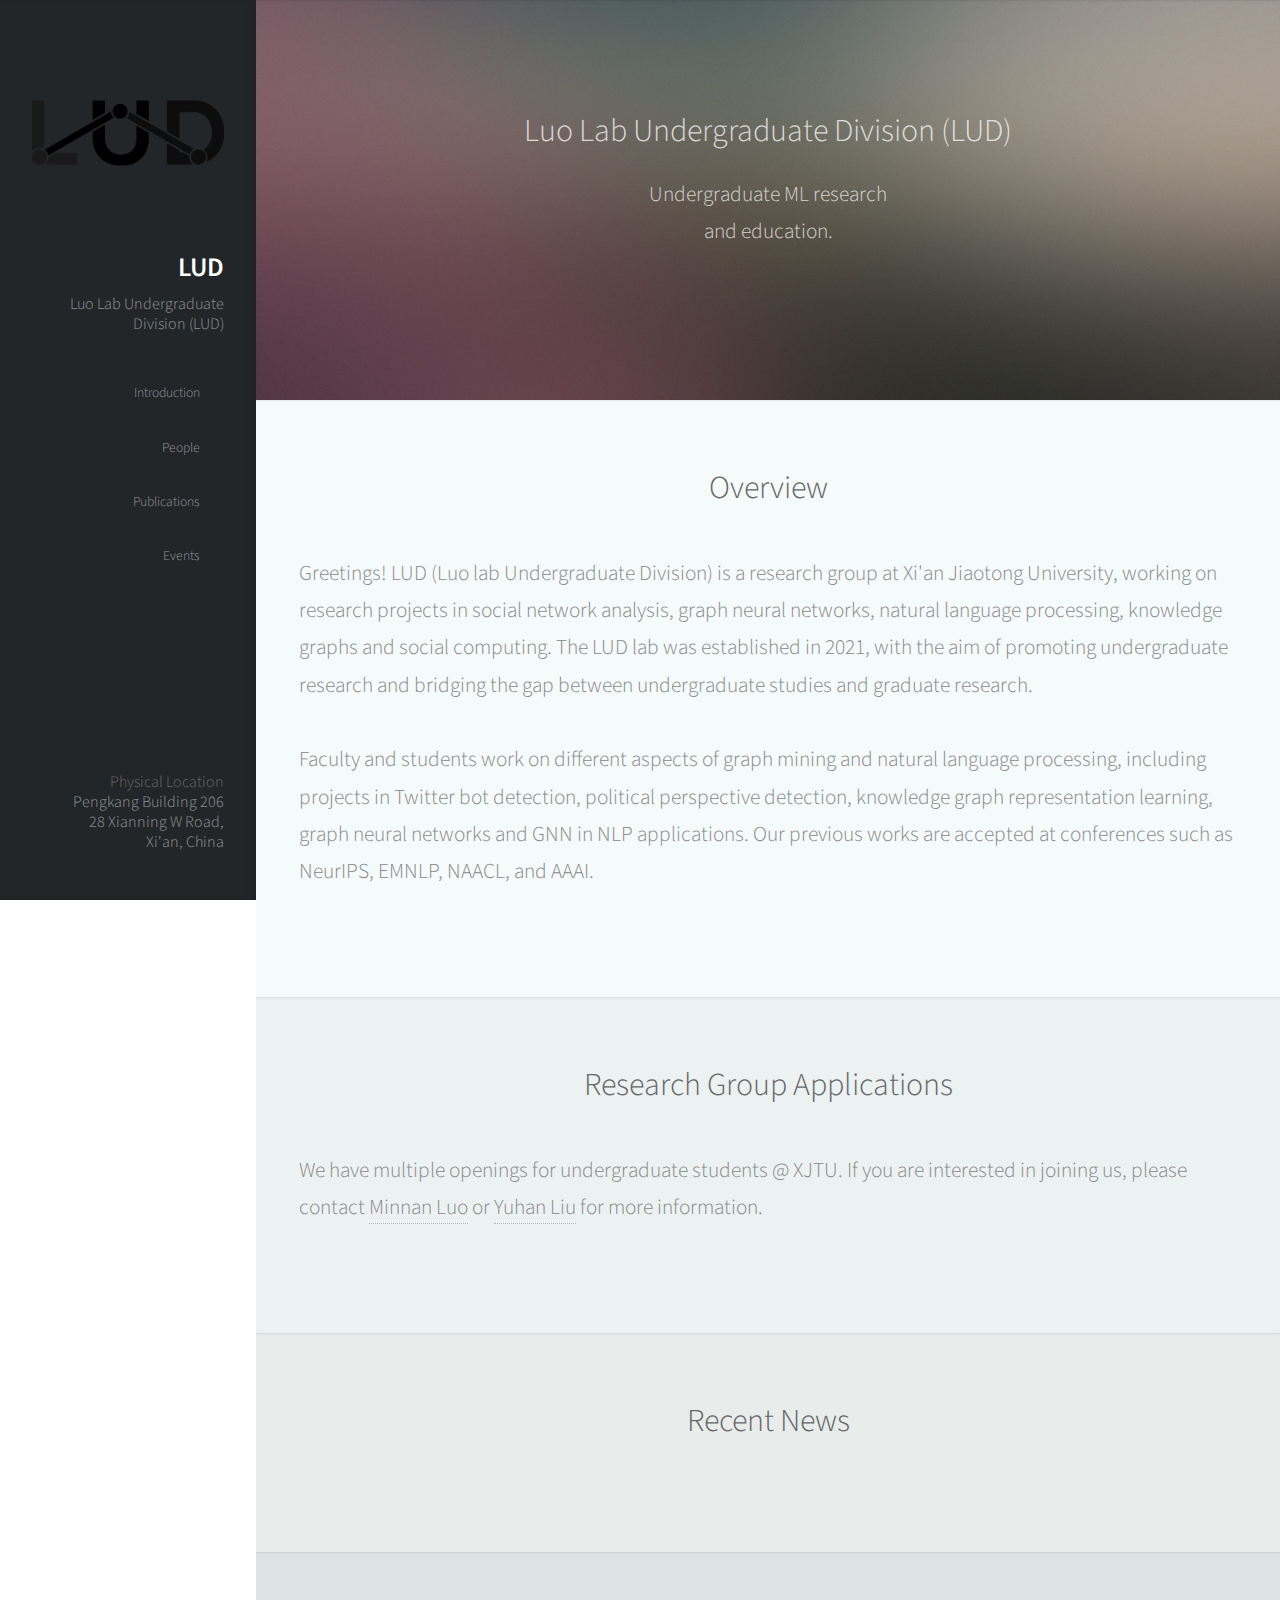
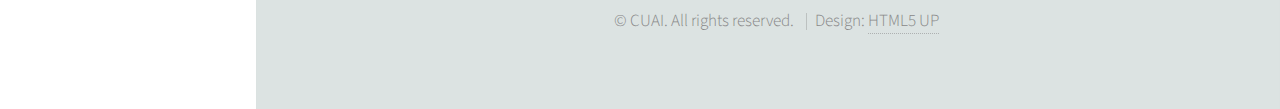
==== commit ec2e927a: "edited index.html" ====
--- a/index.html
+++ b/index.html
@@ -168,7 +168,7 @@
 				</header>
 
 				<p style="text-align:left">
-					We have multiple openings for undergraduate students @ XJTU. If you are interested in joining us, please contact <a href="mailto:minnluo@xjtu.edu.cn">Minnan Luo</a> or <a href="mailto:lyh6560@stu.xjtu.edu.cn">Yuhan liu</a> for more information.
+					We have multiple openings for undergraduate students @ XJTU. If you are interested in joining us, please contact <a href="mailto:minnluo@xjtu.edu.cn">Minnan Luo</a> or <a href="mailto:lyh6560@stu.xjtu.edu.cn">Yuhan Liu</a> for more information.
 				</p>
 			</div>
 		</section>
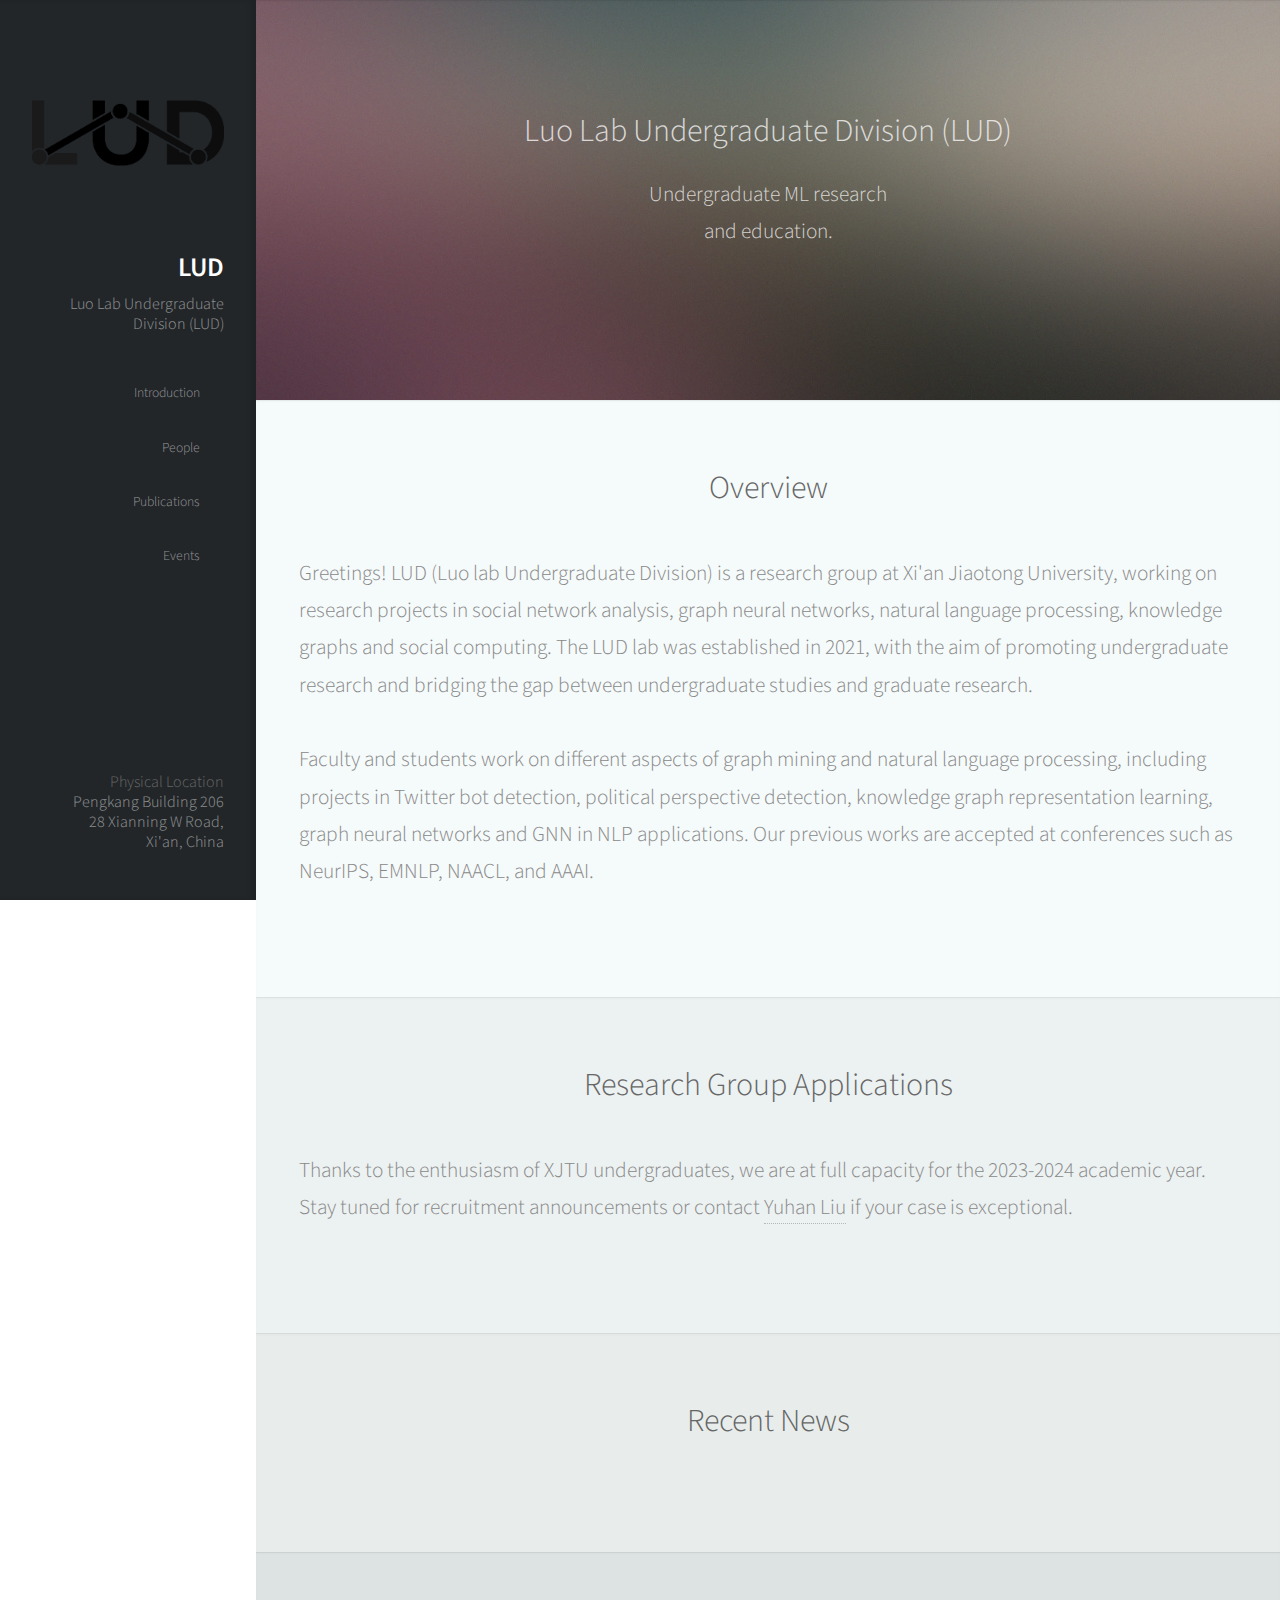
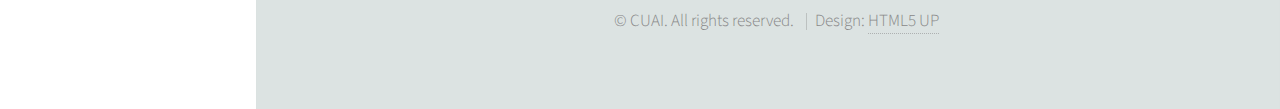
==== commit f2fd726b: "full capacity for 2023-2024" ====
--- a/index.html
+++ b/index.html
@@ -120,7 +120,6 @@
 				<p style="text-align:left"> Greetings! LUD (Luo lab Undergraduate Division) is a research group at Xi'an Jiaotong University, working on research projects in social network analysis, graph neural networks, natural language processing, knowledge graphs and social computing. The LUD lab was established in 2021, with the aim of promoting undergraduate research and bridging the gap between undergraduate studies and graduate research.
 					<br />
 					<br /> Faculty and students work on different aspects of graph mining and natural language processing, including projects in Twitter bot detection, political perspective detection, knowledge graph representation learning, graph neural networks and GNN in NLP applications. Our previous works are accepted at conferences such as NeurIPS, EMNLP, NAACL, and AAAI.
-					<!--<br /> Thanks to the enthusiasm of XJTU undergraduates, we are at full capacity for the 2023-2024 academic year. Stay tuned for recruitment announcements or contact <a href="mailto:tanzhaoxuan@stu.xjtu.edu.cn">Zhaoxuan Tan</a> if your case is exceptional.-->
 					<!--
 					<strong>Research Group </strong>
 					<br /> The group will work closely with the club's officers to aim for a publication at a top ML
@@ -168,7 +167,9 @@
 				</header>
 
 				<p style="text-align:left">
-					We have multiple openings for undergraduate students @ XJTU. If you are interested in joining us, please contact <a href="mailto:minnluo@xjtu.edu.cn">Minnan Luo</a> or <a href="mailto:lyh6560@stu.xjtu.edu.cn">Yuhan Liu</a> for more information.
+					Thanks to the enthusiasm of XJTU undergraduates, we are at full capacity for the 2023-2024 academic year. Stay tuned for recruitment announcements or contact <a href="mailto:lyh6560@stu.xjtu.edu.cn">Yuhan Liu</a> if your case is exceptional.
+					
+					<!--We have multiple openings for undergraduate students @ XJTU. If you are interested in joining us, please contact <a href="mailto:minnluo@xjtu.edu.cn">Minnan Luo</a> or <a href="mailto:lyh6560@stu.xjtu.edu.cn">Yuhan Liu</a> for more information.-->
 				</p>
 			</div>
 		</section>
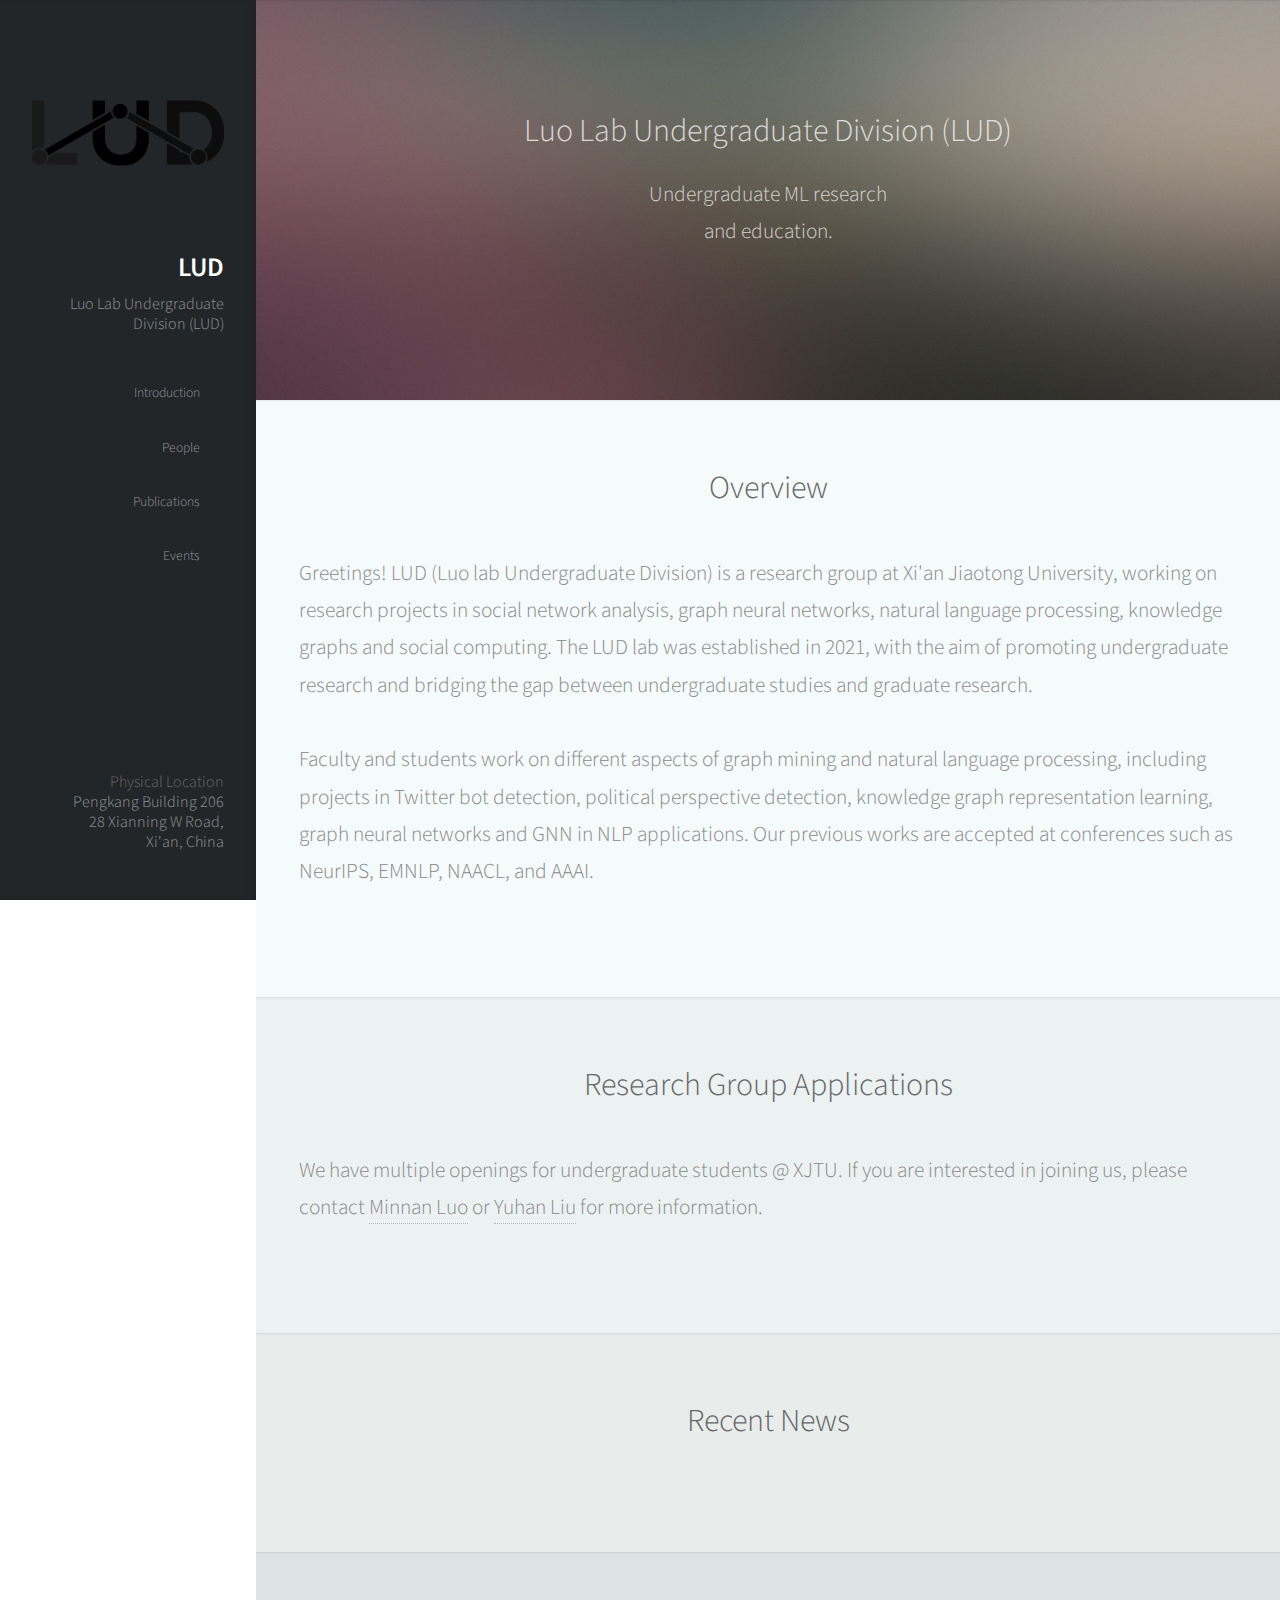
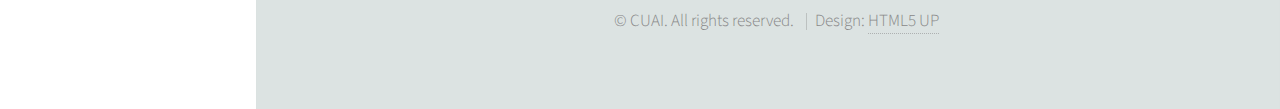
==== commit 8a5498b6: "research group applications upd" ====
--- a/index.html
+++ b/index.html
@@ -167,9 +167,9 @@
 				</header>
 
 				<p style="text-align:left">
-					Thanks to the enthusiasm of XJTU undergraduates, we are at full capacity for the 2023-2024 academic year. Stay tuned for recruitment announcements or contact <a href="mailto:lyh6560@stu.xjtu.edu.cn">Yuhan Liu</a> if your case is exceptional.
+					<!--Thanks to the enthusiasm of XJTU undergraduates, we are at full capacity for the 2023-2024 academic year. Stay tuned for recruitment announcements or contact <a href="mailto:lyh6560@stu.xjtu.edu.cn">Yuhan Liu</a> if your case is exceptional.-->
 					
-					<!--We have multiple openings for undergraduate students @ XJTU. If you are interested in joining us, please contact <a href="mailto:minnluo@xjtu.edu.cn">Minnan Luo</a> or <a href="mailto:lyh6560@stu.xjtu.edu.cn">Yuhan Liu</a> for more information.-->
+					We have multiple openings for undergraduate students @ XJTU. If you are interested in joining us, please contact <a href="mailto:minnluo@xjtu.edu.cn">Minnan Luo</a> or <a href="mailto:lyh6560@stu.xjtu.edu.cn">Yuhan Liu</a> for more information.
 				</p>
 			</div>
 		</section>
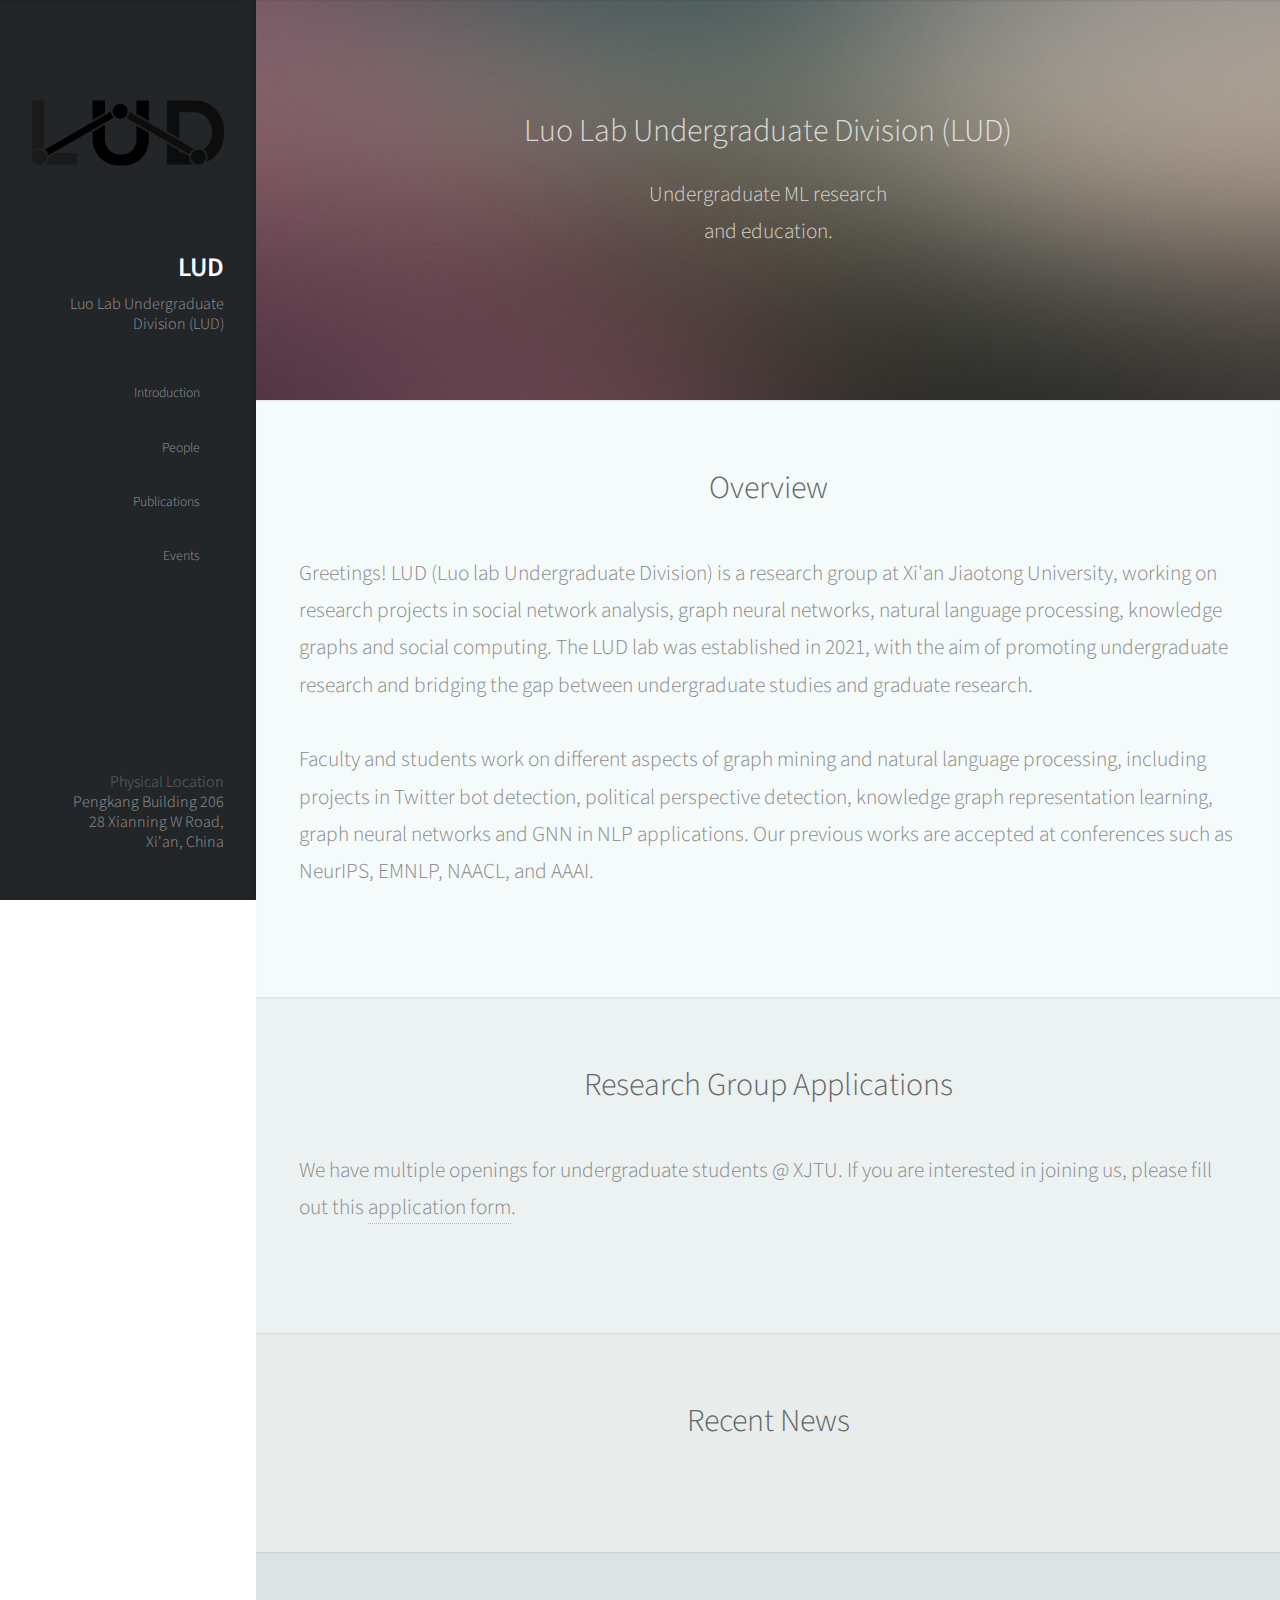
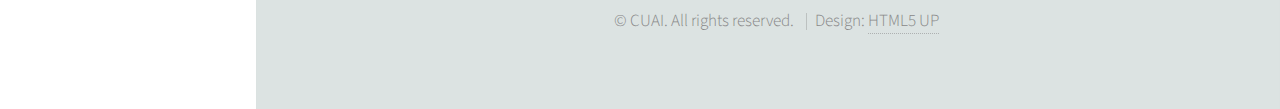
==== commit 2dd9f295: "upd rga" ====
--- a/index.html
+++ b/index.html
@@ -169,7 +169,8 @@
 				<p style="text-align:left">
 					<!--Thanks to the enthusiasm of XJTU undergraduates, we are at full capacity for the 2023-2024 academic year. Stay tuned for recruitment announcements or contact <a href="mailto:lyh6560@stu.xjtu.edu.cn">Yuhan Liu</a> if your case is exceptional.-->
 					
-					We have multiple openings for undergraduate students @ XJTU. If you are interested in joining us, please contact <a href="mailto:minnluo@xjtu.edu.cn">Minnan Luo</a> or <a href="mailto:lyh6560@stu.xjtu.edu.cn">Yuhan Liu</a> for more information.
+					<!--We have multiple openings for undergraduate students @ XJTU. If you are interested in joining us, please contact <a href="mailto:minnluo@xjtu.edu.cn">Minnan Luo</a> or <a href="mailto:lyh6560@stu.xjtu.edu.cn">Yuhan Liu</a> for more information.-->
+					We have multiple openings for undergraduate students @ XJTU. If you are interested in joining us, please fill out this <a href="https://docs.google.com/forms/d/e/1FAIpQLScsFphLUo86J0_kq1GWCzDuAE8iSaf4oaPL3lTtQn7_inYgBA/viewform?pli=1">application form</a>.
 				</p>
 			</div>
 		</section>
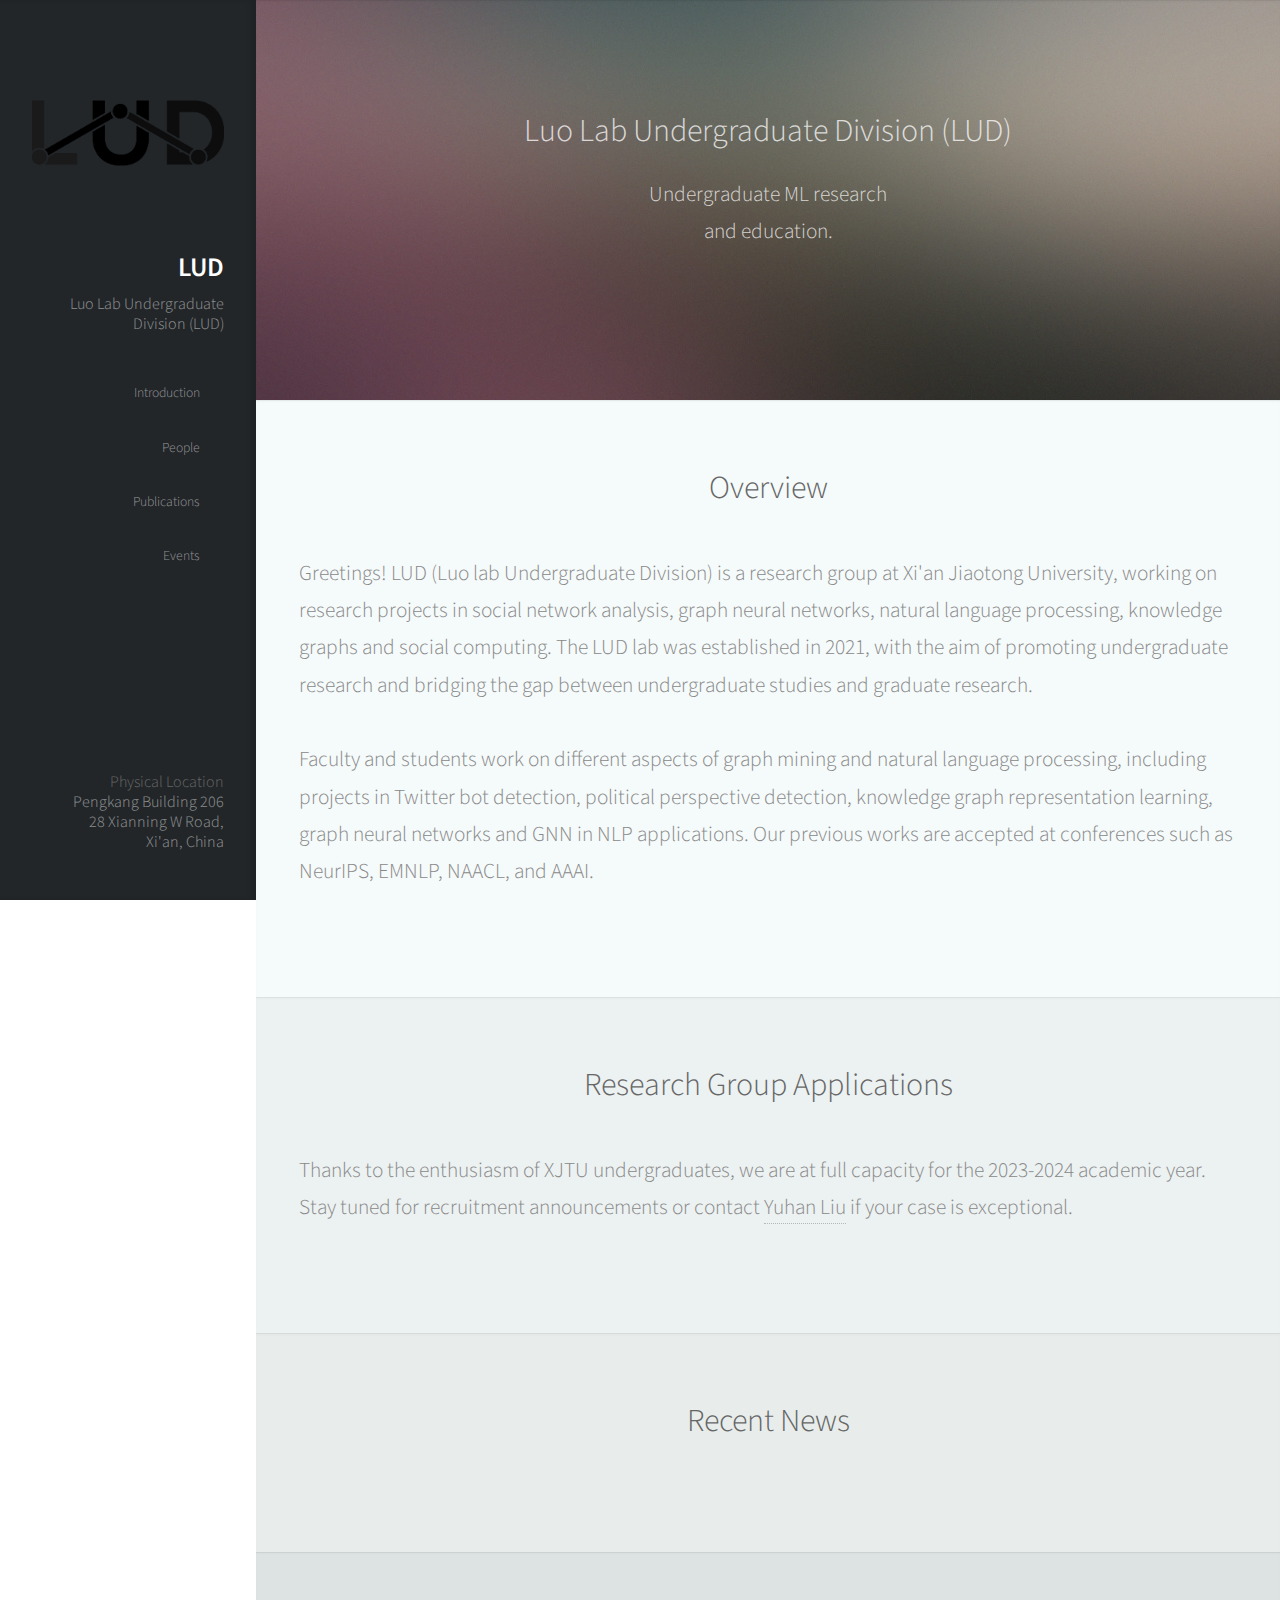
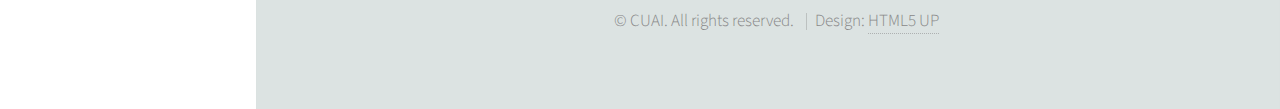
==== commit 5fca4c3a: "full capacity" ====
--- a/index.html
+++ b/index.html
@@ -167,10 +167,10 @@
 				</header>
 
 				<p style="text-align:left">
-					<!--Thanks to the enthusiasm of XJTU undergraduates, we are at full capacity for the 2023-2024 academic year. Stay tuned for recruitment announcements or contact <a href="mailto:lyh6560@stu.xjtu.edu.cn">Yuhan Liu</a> if your case is exceptional.-->
+					Thanks to the enthusiasm of XJTU undergraduates, we are at full capacity for the 2023-2024 academic year. Stay tuned for recruitment announcements or contact <a href="mailto:lyh6560@stu.xjtu.edu.cn">Yuhan Liu</a> if your case is exceptional.
 					
 					<!--We have multiple openings for undergraduate students @ XJTU. If you are interested in joining us, please contact <a href="mailto:minnluo@xjtu.edu.cn">Minnan Luo</a> or <a href="mailto:lyh6560@stu.xjtu.edu.cn">Yuhan Liu</a> for more information.-->
-					We have multiple openings for undergraduate students @ XJTU. If you are interested in joining us, please fill out this <a href="https://docs.google.com/forms/d/e/1FAIpQLScsFphLUo86J0_kq1GWCzDuAE8iSaf4oaPL3lTtQn7_inYgBA/viewform?pli=1">application form</a>.
+					<!--We have multiple openings for undergraduate students @ XJTU. If you are interested in joining us, please fill out this <a href="https://docs.google.com/forms/d/e/1FAIpQLScsFphLUo86J0_kq1GWCzDuAE8iSaf4oaPL3lTtQn7_inYgBA/viewform?pli=1">application form</a>.-->
 				</p>
 			</div>
 		</section>
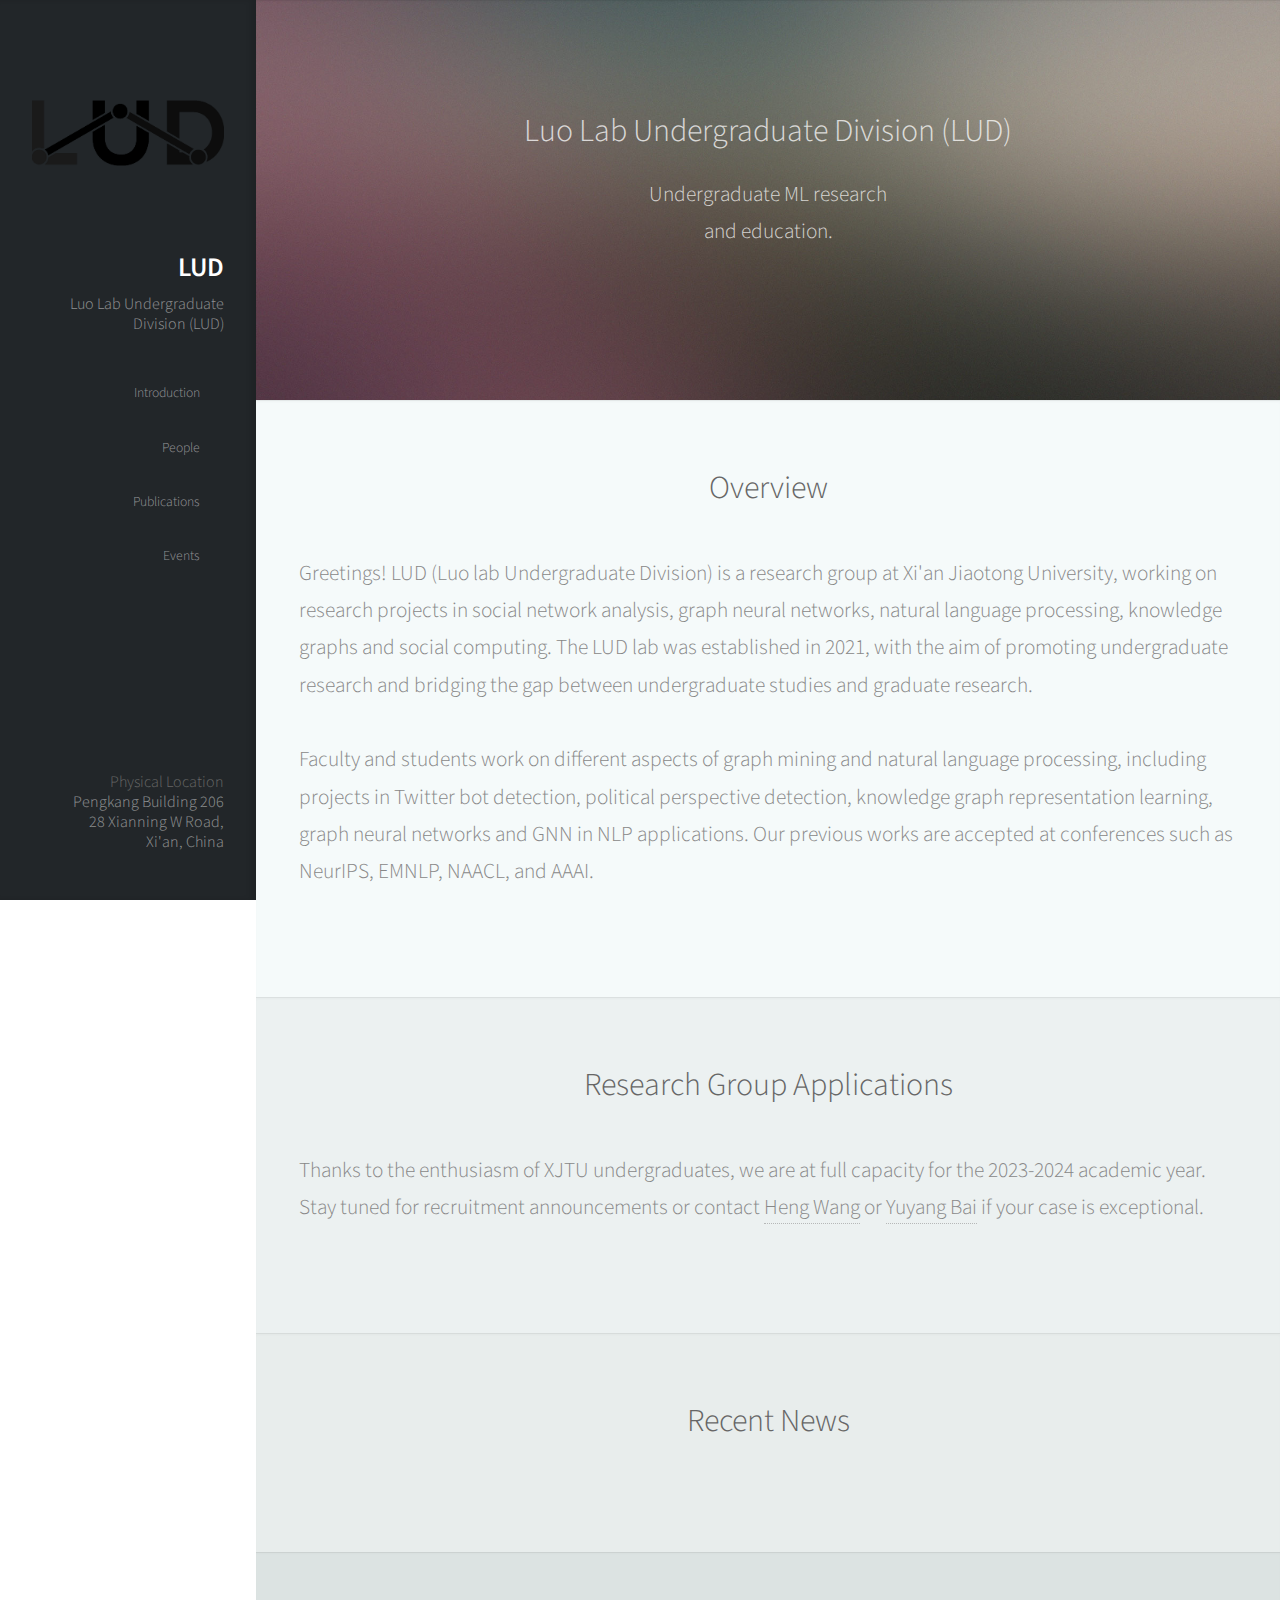
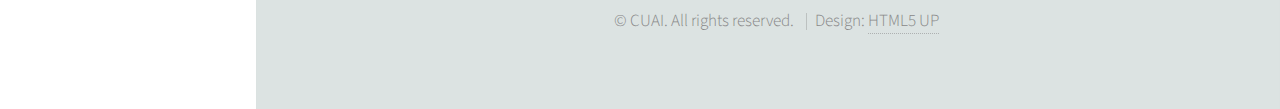
==== commit 278b15ad: "index update" ====
--- a/index.html
+++ b/index.html
@@ -167,7 +167,7 @@
 				</header>
 
 				<p style="text-align:left">
-					Thanks to the enthusiasm of XJTU undergraduates, we are at full capacity for the 2023-2024 academic year. Stay tuned for recruitment announcements or contact <a href="mailto:lyh6560@stu.xjtu.edu.cn">Yuhan Liu</a> if your case is exceptional.
+					Thanks to the enthusiasm of XJTU undergraduates, we are at full capacity for the 2023-2024 academic year. Stay tuned for recruitment announcements or contact <a href="mailto:wh2213210554@stu.xjtu.edu.cn">Heng Wang</a> or <a href="mailto:1206944633@stu.xjtu.edu.cn">Yuyang Bai</a> if your case is exceptional.
 					
 					<!--We have multiple openings for undergraduate students @ XJTU. If you are interested in joining us, please contact <a href="mailto:minnluo@xjtu.edu.cn">Minnan Luo</a> or <a href="mailto:lyh6560@stu.xjtu.edu.cn">Yuhan Liu</a> for more information.-->
 					<!--We have multiple openings for undergraduate students @ XJTU. If you are interested in joining us, please fill out this <a href="https://docs.google.com/forms/d/e/1FAIpQLScsFphLUo86J0_kq1GWCzDuAE8iSaf4oaPL3lTtQn7_inYgBA/viewform?pli=1">application form</a>.-->
